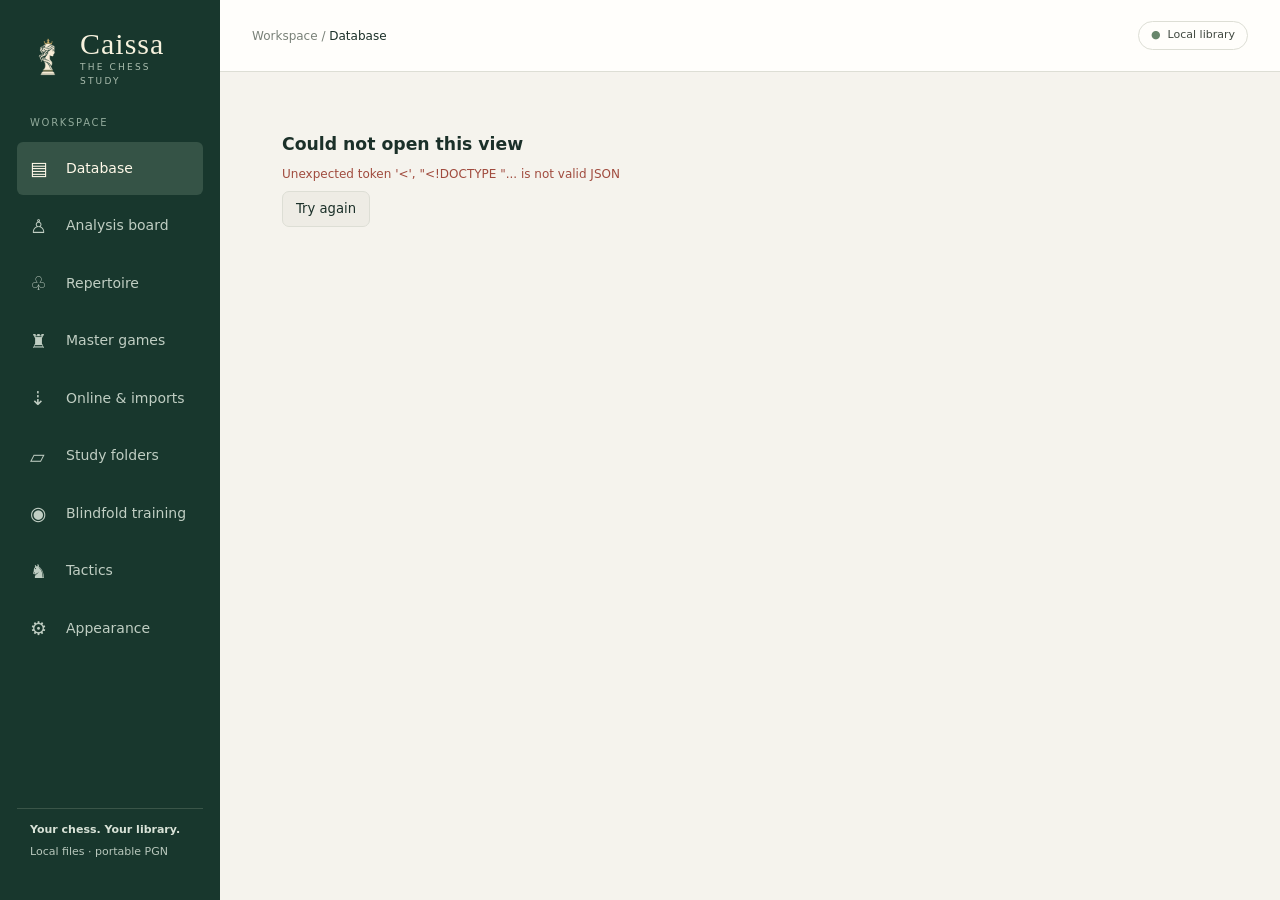
==== index.html @ 6cb0bb44 "first commit" ====
<!DOCTYPE html>
<html lang="en">
<head>
<meta charset="utf-8">
<meta name="viewport" content="width=device-width, initial-scale=1">
<title>Caissa</title>
<link rel="stylesheet" href="css/style.css">
<link rel="stylesheet" href="css/workspace.css">
<link rel="icon" href="assets/caissa.ico" sizes="any">
<link rel="apple-touch-icon" href="assets/caissa-128.png">
</head>
<body>

<div id="workspace"></div>
<div id="trainer" hidden>
<header class="top">
  <div class="brand">
    <img class="brand-mark" src="assets/caissa-128.png" alt="" width="28" height="28">
    <span class="logo">Caissa</span>
    <span class="tag">blindfold training</span>
  </div>
  <nav class="levels" id="levels"></nav>
</header>

<main>
  <div class="board-col">
    <div class="board-holder" id="board"></div>
    <div id="board-controls"></div>
    <p class="hint">
      Hold <span class="kbd">Space</span> or the <b>Peek</b> button to reveal the board.
      Every peek is counted — the fewer the better.
    </p>
  </div>
  <div id="panel"></div>
</main>

<footer class="bottom">
  Pieces are cburnett (GPL) from lichess. Openings can be drilled from your own games;
  endgames use the lichess tablebase when you are online.
</footer>
</div>

<script src="js/engine.js"></script>
<script src="js/pgn.js"></script>
<script src="js/ai.js"></script>
<script src="js/stockfish.js"></script>
<script src="js/lichess.js"></script>
<script src="js/board.js"></script>
<script src="js/app.js"></script>
<script src="data/openings.js"></script>
<script src="data/endgames.js"></script>
<script src="data/studies.js"></script>
<script src="js/drills/l1.js"></script>
<script src="js/drills/l2.js"></script>
<script src="js/drills/l3.js"></script>
<script src="js/drills/l4.js"></script>
<script src="js/drills/l5.js"></script>
<script src="js/drills/l6.js"></script>
<script src="js/drills/l7.js"></script>
<script src="js/workspace.js"></script>
</body>
</html>
---- css/style.css ----
/* Blindfold Trainer — lichess-flavoured dark theme */

:root {
  --bg: #161512;
  --bg-2: #262421;
  --bg-3: #302e2c;
  --border: #3d3a37;
  --text: #b9b8b6;
  --text-strong: #e8e6e3;
  --text-dim: #86837f;
  --accent: #3692e7;
  --good: #629924;
  --bad: #cc3333;
  --warn: #d9a334;
  --light-sq: #f0d9b5;
  --dark-sq: #b58863;
  --radius: 4px;
  --anim: 200ms;
}

* { box-sizing: border-box; }

html, body {
  margin: 0;
  padding: 0;
  background: var(--bg);
  color: var(--text);
  font-family: "Noto Sans", "Segoe UI", Roboto, system-ui, sans-serif;
  font-size: 15px;
  line-height: 1.5;
  -webkit-font-smoothing: antialiased;
}

a { color: var(--accent); text-decoration: none; }
a:hover { text-decoration: underline; }
h1, h2, h3 { color: var(--text-strong); font-weight: 600; margin: 0 0 .4em; }
h2 { font-size: 1.15rem; }
h3 { font-size: .95rem; }
p { margin: 0 0 .7em; }
code, .mono { font-family: "Roboto Mono", Consolas, monospace; }

/* ---------- layout ---------- */

header.top {
  display: flex;
  align-items: center;
  gap: 16px;
  padding: 10px 18px;
  background: var(--bg-2);
  border-bottom: 1px solid var(--border);
  flex-wrap: wrap;
}
.brand { display: flex; align-items: center; gap: 8px; }
.brand .logo { font-size: 1.25rem; color: var(--text-strong); font-weight: 700; letter-spacing: -.02em; }
.brand .tag { color: var(--text-dim); font-size: .8rem; }

nav.levels { display: flex; gap: 4px; flex-wrap: wrap; margin-left: auto; }
nav.levels button {
  background: none;
  border: 1px solid transparent;
  color: var(--text-dim);
  padding: 5px 10px;
  border-radius: var(--radius);
  cursor: pointer;
  font: inherit;
  font-size: .85rem;
  white-space: nowrap;
}
nav.levels button:hover { background: var(--bg-3); color: var(--text-strong); }
nav.levels button.active { background: var(--bg-3); color: var(--text-strong); border-color: var(--border); }
nav.levels button .num {
  display: inline-block;
  width: 1.35em; height: 1.35em; line-height: 1.35em;
  text-align: center;
  border-radius: 50%;
  background: #43403c;
  margin-right: 6px;
  font-size: .78rem;
}
nav.levels button.active .num { background: var(--accent); color: #fff; }

main {
  display: grid;
  grid-template-columns: minmax(320px, 1fr) minmax(340px, 460px);
  gap: 22px;
  padding: 22px;
  max-width: 1180px;
  margin: 0 auto;
  align-items: start;
}

.board-col { display: flex; flex-direction: column; gap: 10px; }
.board-holder { position: relative; width: 100%; }

.panel {
  background: var(--bg-2);
  border: 1px solid var(--border);
  border-radius: var(--radius);
  padding: 16px 18px;
}
.panel + .panel { margin-top: 14px; }
.panel .hint { color: var(--text-dim); font-size: .85rem; }

/* ---------- board ---------- */

.cg-wrap {
  position: relative;
  width: 100%;
  aspect-ratio: 1 / 1;
  border-radius: 3px;
  overflow: hidden;
  user-select: none;
  touch-action: none;
  box-shadow: 0 2px 14px rgba(0, 0, 0, .45);
}
.cg-board { position: absolute; inset: 0; }
.cg-board square {
  position: absolute;
  top: 0; left: 0;
  width: 12.5%; height: 12.5%;
  will-change: transform;
}
.cg-board square.light { background: var(--light-sq); }
.cg-board square.dark { background: var(--dark-sq); }
.cg-board square.last-move::after,
.cg-board square.selected::after,
.cg-board square.hl-green::after,
.cg-board square.hl-red::after,
.cg-board square.hl-blue::after,
.cg-board square.hl-yellow::after {
  content: ''; position: absolute; inset: 0;
}
.cg-board square.last-move::after { background: rgba(155, 199, 0, .41); }
.cg-board square.selected::after { background: rgba(20, 85, 30, .5); }
.cg-board square.hl-green::after { background: rgba(98, 153, 36, .45); }
.cg-board square.hl-red::after { background: rgba(204, 51, 51, .42); }
.cg-board square.hl-blue::after { background: rgba(54, 146, 231, .42); }
.cg-board square.hl-yellow::after { background: rgba(217, 163, 52, .45); }
.cg-board square.dest::before {
  content: ''; position: absolute; inset: 0;
  background: radial-gradient(rgba(20, 85, 30, .5) 19%, rgba(0, 0, 0, 0) 20%);
}
.cg-board square.dest-occupied::before {
  content: ''; position: absolute; inset: 0;
  background: radial-gradient(transparent 0%, transparent 79%, rgba(20, 85, 30, .3) 80%);
}
.cg-board square.check::before {
  content: ''; position: absolute; inset: 0;
  background: radial-gradient(ellipse at center, rgba(255, 0, 0, 1) 0%, rgba(231, 0, 0, 1) 25%,
              rgba(169, 0, 0, 0) 89%, rgba(158, 0, 0, 0) 100%);
}

.cg-pieces { position: absolute; inset: 0; pointer-events: none; }
.cg-pieces piece {
  position: absolute;
  top: 0; left: 0;
  width: 12.5%; height: 12.5%;
  background-size: contain;
  background-repeat: no-repeat;
  background-position: center;
  will-change: transform;
  transition: transform var(--anim) cubic-bezier(.22, .61, .36, 1), opacity 120ms;
  z-index: 2;
}
.cg-pieces piece.no-anim { transition: none !important; }
.cg-pieces piece.dragging { z-index: 10; transition: none !important; cursor: grabbing; }
.cg-pieces piece.fade-in { opacity: 0; }
.cg-pieces piece.fade-out { opacity: 0; transition: opacity var(--anim) ease; }

.cg-shapes { position: absolute; inset: 0; pointer-events: none; z-index: 3; opacity: .85; }
.cg-shapes .shape-green { stroke: #15781b; fill: #15781b; }
.cg-shapes .shape-blue { stroke: #003088; fill: #003088; }
.cg-shapes .shape-red { stroke: #882020; fill: #882020; }
.cg-shapes .shape-yellow { stroke: #e68f00; fill: #e68f00; }

.cg-coords { position: absolute; inset: 0; pointer-events: none; z-index: 4; }
.cg-coords coord {
  position: absolute;
  width: 12.5%; height: 12.5%;
  font-size: .62rem;
  font-weight: 700;
  line-height: 1;
  opacity: .8;
}
.cg-coords coord.file { display: flex; align-items: flex-end; justify-content: flex-end; padding: 0 3px 2px 0; }
.cg-coords coord.rank { display: flex; align-items: flex-start; justify-content: flex-start; padding: 2px 0 0 3px; }
.cg-coords coord.light { color: var(--light-sq); }
.cg-coords coord.dark { color: var(--dark-sq); }

/* blindfold modes */
.cg-wrap.bf-pieces .cg-pieces { opacity: 0; }
.cg-wrap .cg-pieces { transition: opacity 140ms ease; }
.cg-wrap.bf-full .cg-board,
.cg-wrap.bf-full .cg-pieces,
.cg-wrap.bf-full .cg-coords,
.cg-wrap.bf-full .cg-shapes { opacity: 0; }
.cg-wrap.bf-full { background: var(--bg-2); border: 1px solid var(--border); }
.cg-wrap.bf-full::after {
  content: 'blindfold';
  position: absolute; inset: 0;
  display: flex; align-items: center; justify-content: center;
  color: #4a4744;
  font-size: 1.1rem;
  letter-spacing: .32em;
  text-transform: uppercase;
}
.cg-wrap.peeking { outline: 2px solid var(--accent); outline-offset: -2px; }

/* ---------- controls ---------- */

.controls { display: flex; gap: 8px; flex-wrap: wrap; align-items: center; }

button.btn {
  background: var(--bg-3);
  color: var(--text-strong);
  border: 1px solid var(--border);
  border-radius: var(--radius);
  padding: 7px 13px;
  font: inherit;
  font-size: .88rem;
  cursor: pointer;
}
button.btn:hover { background: #3c3936; }
button.btn:disabled { opacity: .45; cursor: not-allowed; }
button.btn.primary { background: var(--accent); border-color: var(--accent); color: #fff; }
button.btn.primary:hover { background: #2b80cd; }
button.btn.good { background: var(--good); border-color: var(--good); color: #fff; }
button.btn.good:hover { filter: brightness(1.1); }
button.btn.wide { flex: 1; }

button.peek {
  background: #4d4a46;
  border-color: #5a5652;
  color: #f3d38a;
  font-weight: 600;
}
button.peek:hover { background: #5a5652; }
button.peek.on { background: var(--warn); border-color: var(--warn); color: #221f1c; }

select, input[type="text"], input[type="number"], textarea {
  background: var(--bg-3);
  color: var(--text-strong);
  border: 1px solid var(--border);
  border-radius: var(--radius);
  padding: 7px 9px;
  font: inherit;
  font-size: .88rem;
}
textarea { width: 100%; resize: vertical; font-family: "Roboto Mono", Consolas, monospace; font-size: .8rem; }
input[type="text"]:focus, select:focus, textarea:focus { outline: none; border-color: var(--accent); }

label.field { display: flex; align-items: center; gap: 8px; font-size: .85rem; color: var(--text-dim); }
label.check { display: flex; align-items: center; gap: 6px; font-size: .85rem; cursor: pointer; }

.move-input {
  display: flex; gap: 8px;
}
.move-input input { flex: 1; font-family: "Roboto Mono", Consolas, monospace; font-size: 1rem; }

/* ---------- panel bits ---------- */

.prompt {
  font-size: 2rem;
  font-weight: 700;
  color: var(--text-strong);
  text-align: center;
  padding: 10px 0 4px;
  letter-spacing: .02em;
}
.prompt.small { font-size: 1.3rem; }
.sub-prompt { text-align: center; color: var(--text-dim); font-size: .9rem; margin-bottom: 10px; }

.feedback { min-height: 1.5em; font-size: .92rem; }
.feedback.ok { color: var(--good); }
.feedback.err { color: var(--bad); }
.feedback.info { color: var(--accent); }

.stats { display: flex; gap: 14px; flex-wrap: wrap; color: var(--text-dim); font-size: .82rem; }
.stats b { color: var(--text-strong); font-weight: 600; }

.answer-grid { display: grid; grid-template-columns: 1fr 1fr; gap: 10px; margin: 10px 0; }
.answer-grid button {
  padding: 16px;
  font-size: 1rem;
  font-weight: 600;
  border-radius: var(--radius);
  border: 1px solid var(--border);
  cursor: pointer;
  font-family: inherit;
}
.answer-grid button {
  display: flex;
  align-items: center;
  justify-content: center;
  gap: 10px;
}
.answer-grid button.lightbtn { background: var(--light-sq); color: #40342a; }
.answer-grid button.darkbtn { background: var(--dark-sq); color: #241a12; }
.answer-grid button .key {
  display: inline-flex;
  align-items: center;
  justify-content: center;
  min-width: 1.9em;
  height: 1.9em;
  border-radius: 4px;
  border: 1px solid rgba(0, 0, 0, .3);
  border-bottom-width: 2px;
  background: rgba(255, 255, 255, .45);
  font-family: "Roboto Mono", Consolas, monospace;
  font-size: .82rem;
  font-weight: 700;
}
.answer-grid button.darkbtn .key { background: rgba(255, 255, 255, .3); }
.answer-grid button:hover { filter: brightness(1.08); }
.answer-grid button.flash-ok { box-shadow: 0 0 0 3px var(--good); }
.answer-grid button.flash-err { box-shadow: 0 0 0 3px var(--bad); }

.movelist {
  display: grid;
  grid-template-columns: 2.2em 1fr 1fr;
  gap: 2px 6px;
  font-family: "Roboto Mono", Consolas, monospace;
  font-size: .85rem;
  max-height: 210px;
  overflow-y: auto;
  align-content: start;
}
.movelist .num { color: var(--text-dim); }
.movelist .mv { padding: 1px 4px; border-radius: 2px; }
.movelist .mv.current { background: var(--bg-3); color: var(--text-strong); }
.movelist .mv.hidden-move { color: transparent; background: #34312e; border-radius: 2px; }

.tag-row { display: flex; gap: 6px; flex-wrap: wrap; margin-bottom: 10px; }
.chip {
  background: var(--bg-3);
  border: 1px solid var(--border);
  border-radius: 999px;
  padding: 3px 10px;
  font-size: .78rem;
  color: var(--text-dim);
}
.chip.on { background: var(--accent); border-color: var(--accent); color: #fff; }

.list { list-style: none; margin: 0; padding: 0; }
.list li {
  padding: 7px 9px;
  border-radius: var(--radius);
  cursor: pointer;
  font-size: .88rem;
  display: flex; justify-content: space-between; gap: 8px;
}
.list li:hover { background: var(--bg-3); }
.list li.active { background: var(--bg-3); color: var(--text-strong); box-shadow: inset 2px 0 0 var(--accent); }
.list li small { color: var(--text-dim); }

.divider { height: 1px; background: var(--border); margin: 14px 0; }

.toast {
  position: fixed;
  left: 50%; bottom: 26px;
  transform: translateX(-50%);
  background: var(--bg-3);
  border: 1px solid var(--border);
  color: var(--text-strong);
  padding: 9px 16px;
  border-radius: var(--radius);
  box-shadow: 0 4px 18px rgba(0, 0, 0, .5);
  opacity: 0;
  pointer-events: none;
  transition: opacity 180ms, transform 180ms;
  z-index: 50;
}
.toast.show { opacity: 1; transform: translateX(-50%) translateY(-4px); }

.kbd {
  display: inline-block;
  border: 1px solid var(--border);
  border-bottom-width: 2px;
  border-radius: 3px;
  padding: 0 5px;
  font-size: .75rem;
  background: var(--bg-3);
  color: var(--text);
  font-family: "Roboto Mono", Consolas, monospace;
}

.progress { height: 6px; background: var(--bg-3); border-radius: 3px; overflow: hidden; }
.progress > div { height: 100%; background: var(--good); transition: width 250ms ease; }

.timer { font-family: "Roboto Mono", Consolas, monospace; font-size: 1.1rem; color: var(--text-strong); }
.timer.low { color: var(--bad); }

footer.bottom {
  max-width: 1180px;
  margin: 0 auto;
  padding: 4px 22px 30px;
  color: var(--text-dim);
  font-size: .8rem;
}

@media (max-width: 900px) {
  main { grid-template-columns: 1fr; }
  nav.levels { margin-left: 0; width: 100%; }
}

.brand-mark {
  display: block;
  border-radius: 4px;
  object-fit: contain;
}
---- css/workspace.css ----
:root{--bg:#f5f3ed;--bg-2:#fffefb;--bg-3:#eeece5;--border:#ddded5;--text:#414940;--text-strong:#1b3029;--text-dim:#798178;--accent:#32694f;--good:#32694f;--light-sq:#ecebd9;--dark-sq:#73917c;--radius:7px}
[hidden]{display:none!important}body{font-size:14px}button,input,select,textarea{font:inherit}button{cursor:pointer}button:disabled{cursor:default;opacity:.45}button:focus-visible,a:focus-visible,input:focus-visible,select:focus-visible,textarea:focus-visible{outline:2px solid #b29351;outline-offset:3px}
#workspace{display:grid;grid-template-columns:220px minmax(0,1fr);min-height:100vh}.sidebar{background:#18372d;color:#b8c7bc;padding:27px 17px;display:flex;flex-direction:column;gap:27px;position:sticky;top:0;height:100vh}.caissa-brand{display:flex;align-items:center;gap:10px;color:#f7f2de;padding:0 8px}.caissa-brand img{width:45px;height:45px;border-radius:10px}.caissa-brand strong{font:30px Georgia,serif;letter-spacing:1px}.caissa-brand small{display:block;font-size:9px;letter-spacing:2.2px;color:#aabdae}.nav-label{font-size:10px;letter-spacing:1.7px;text-transform:uppercase;padding:0 13px;color:#91aa9b}.module-nav{display:grid;gap:5px;margin-top:12px}.module-nav button{display:flex;align-items:center;gap:13px;background:none;border:0;color:#c0cec3;padding:12px 13px;text-align:left;border-radius:6px}.module-nav button span{font-size:19px;width:23px}.module-nav button.active{background:#355346;color:#fff9e9}.module-nav button:hover{background:#29493c}.sidebar-foot{margin-top:auto;font-size:11px;padding:13px;border-top:1px solid #3a5548}.sidebar-foot b{color:#d8e2d7;display:block;margin-bottom:5px}.desk{min-width:0}.desk-top{height:72px;border-bottom:1px solid var(--border);display:flex;align-items:center;justify-content:space-between;padding:0 32px;background:#fffefb}.crumb{font-size:12px;color:var(--text-dim)}.crumb strong{color:var(--text-strong);font-weight:500}.local-badge{font-size:11px;border:1px solid var(--border);border-radius:20px;padding:5px 12px}.local-badge::before{content:'●';color:#67866b;margin-right:7px}.desk-body{padding:30px 32px 55px;max-width:1800px;margin:auto}.page-heading{display:flex;align-items:center;justify-content:space-between;gap:20px;margin-bottom:24px}.eyebrow{font-size:10px;font-weight:600;letter-spacing:2px;color:#819080;text-transform:uppercase;margin-bottom:6px}.page-heading h1{font:32px Georgia,serif;margin:0 0 5px}.page-heading p{font-size:12px;color:var(--text-dim);margin:0}.toolbar{display:flex;gap:8px;align-items:center;flex-wrap:wrap}.btn{padding:8px 13px;border:1px solid var(--border);background:var(--bg-2);color:var(--text-strong);border-radius:6px}.btn.primary{background:#315e48;color:#fffdf3;border-color:#315e48}.btn:hover{filter:brightness(.97)}.btn.danger{color:#a44c42}.card{border:1px solid var(--border);background:var(--bg-2);border-radius:9px;overflow:hidden}.card-pad{padding:20px}.card-head{padding:15px 19px;border-bottom:1px solid var(--border);display:flex;align-items:center;justify-content:space-between}.card-head h2{font-size:13px;margin:0}.stat-grid{display:grid;grid-template-columns:repeat(4,1fr);gap:15px;margin-bottom:25px}.metric{padding:19px 22px}.metric small{font-size:11px;color:var(--text-dim)}.metric strong{display:block;font:29px Georgia,serif;margin:6px 0;color:var(--text-strong)}.metric span{font-size:11px;color:var(--text-dim)}.library-grid{display:grid;grid-template-columns:minmax(0,1fr) 285px;gap:22px}.filters{padding:15px;display:flex;gap:9px;border-bottom:1px solid var(--border);flex-wrap:wrap}.filters input{flex:1;min-width:180px}input,select,textarea{background:var(--bg-2);color:var(--text);border:1px solid var(--border);border-radius:5px;padding:9px 11px}textarea{width:100%;resize:vertical}.table-scroll{overflow:auto}table.games{width:100%;border-collapse:collapse;white-space:nowrap;font-size:12px}table.games th{font-size:10px;letter-spacing:.7px;text-transform:uppercase;color:var(--text-dim);background:#f8f8f2;text-align:left;font-weight:500;padding:13px 15px}table.games td{padding:15px;border-top:1px solid #eeeee6}table.games tbody tr{cursor:pointer}table.games tbody tr:hover,table.games tbody tr.selected{background:#edf2e9}.player-name{font-weight:600;color:var(--text-strong)}.subline{font-size:10px;color:var(--text-dim);margin-top:3px}.result-pill{padding:4px 8px;background:#eff1e8;border-radius:4px;color:#466048;font-size:11px}.pagination{padding:12px 16px;display:flex;justify-content:space-between;align-items:center;font-size:11px;color:var(--text-dim);border-top:1px solid var(--border)}.empty{padding:48px 25px;text-align:center;color:var(--text-dim)}.empty h3{font:22px Georgia,serif;color:var(--text-strong)}.empty p{max-width:390px;margin:10px auto 20px;font-size:12px}.preview{padding:18px}.preview .board-holder{width:100%;margin:15px auto}.preview h3{font:19px Georgia,serif}.section-stack{display:grid;gap:18px;align-content:start}.note-card{background:#eeefe3;border:1px solid #dfe2d2;border-radius:9px;padding:20px}.note-card h3{font:18px Georgia,serif}.note-card p{font-size:12px;line-height:1.7;color:#6a7667}.analysis-grid{display:grid;grid-template-columns:minmax(340px,1fr) minmax(300px,.85fr) minmax(235px,.65fr);gap:20px;align-items:start}.analysis-board{max-width:690px}.analysis-board .board-holder{width:100%;max-width:none}.player-strip{padding:12px 4px;display:flex;justify-content:space-between;font-size:12px}.player-strip b{font-weight:600}.board-navigation{display:flex;justify-content:center;gap:6px;padding:15px 0}.move-tree{max-height:310px;overflow:auto;padding:15px;font:14px Georgia,serif;line-height:2.25}.move-tree button{border:0;background:transparent;padding:3px 6px;color:var(--text-strong);font:inherit;border-radius:4px}.move-tree button.current{background:#315e48;color:white}.move-tree .variation{margin:6px 0 6px 15px;border-left:2px solid #dadfcf;padding-left:10px;font-size:13px;color:var(--text-dim)}.move-comment{color:#758574;font:11px 'Segoe UI',sans-serif;margin:0 7px}.editor{padding:16px;display:grid;gap:10px;border-top:1px solid var(--border)}.engine-line{padding:12px 17px;border-bottom:1px solid #eeeee6;font-size:12px;line-height:1.8}.engine-line strong{display:inline-block;min-width:48px;color:#315e48}.engine-line small{color:var(--text-dim)}.context-tabs{display:flex;border-bottom:1px solid var(--border)}.context-tabs button{flex:1;padding:12px 6px;border:0;background:none;font-size:11px;color:var(--text-dim)}.context-tabs button.active{color:var(--accent);border-bottom:2px solid var(--accent)}.context-body{padding:17px;max-height:650px;overflow:auto;font-size:12px}.context-item{padding:11px 0;border-bottom:1px solid #eceee4}.context-item a{display:block;font-weight:500}.muted{color:var(--text-dim);font-size:12px}.fen{font:10px Consolas,monospace;overflow-wrap:anywhere;color:var(--text-dim);padding:10px 0}.cards-grid{display:grid;grid-template-columns:repeat(auto-fit,minmax(255px,1fr));gap:18px}.study-card{padding:23px;display:grid;gap:12px}.study-card h3{font:22px Georgia,serif;margin:0}.study-card .folder-icon{font-size:28px;color:#9b9865}.field{display:grid;gap:6px;font-size:12px;margin-bottom:14px}.field>span{font-weight:600}.settings-grid{display:grid;grid-template-columns:1fr 1fr;gap:25px}.swatches{display:flex;gap:12px;flex-wrap:wrap}.swatch{padding:6px;border:2px solid transparent;background:none;border-radius:7px}.swatch.active{border-color:#315e48}.swatch span{display:block;width:62px;height:44px;border-radius:3px}.swatch small{display:block;margin-top:5px;font-size:10px;color:var(--text)}.dialog-backdrop{border:0;padding:0;border-radius:12px;width:min(620px,90vw);background:var(--bg-2);color:var(--text);box-shadow:0 20px 80px #132d2933}.dialog-backdrop::backdrop{background:#17312666;backdrop-filter:blur(3px)}.dialog-content{padding:27px}.dialog-content h2{font:25px Georgia,serif}.dialog-actions{display:flex;justify-content:flex-end;gap:8px;margin-top:22px}.error-message{color:#a04b3e;font-size:12px;white-space:pre-wrap}.status-message{font-size:12px;color:#4e6f51;margin:10px 0}.theme-coordinates-off .cg-coords{display:none}.piece-outline .cg-pieces piece{filter:contrast(1.15) drop-shadow(0 1px 1px #1f382c66)}.piece-wood .cg-pieces piece{filter:sepia(.8) saturate(.7)}.piece-slate .cg-pieces piece{filter:grayscale(1) contrast(.85)}#trainer{padding-left:220px}#trainer header.top{background:#fffefb}#trainer main{padding:25px}body.training #workspace{min-height:0}body.training .desk{display:none}body.training .sidebar{position:fixed;width:220px;z-index:2}#trainer .bottom{font-size:11px}.timeline-bar{display:flex;align-items:center;gap:10px;margin:10px 0}.timeline-bar i{height:9px;background:#809778;border-radius:2px;min-width:2px}.drill-prompt{font:26px Georgia,serif;margin:20px 0}.progress-track{height:5px;background:#e6e9df;border-radius:5px;overflow:hidden}.progress-track span{display:block;height:100%;background:#698964}.online-frame{width:100%;height:70vh;border:1px solid var(--border);border-radius:8px}.view-error{padding:30px}.busy{opacity:.6;pointer-events:none}@media(max-width:1250px){.analysis-grid{grid-template-columns:1fr 1fr}.analysis-context{grid-column:1/-1}.library-grid{grid-template-columns:minmax(0,1fr) 245px}.desk-body{padding:24px}.sidebar{padding:25px 12px}#workspace{grid-template-columns:195px 1fr}#trainer{padding-left:195px}body.training .sidebar{width:195px}}@media(max-width:950px){.library-grid{grid-template-columns:1fr}.library-aside{display:none}.stat-grid{grid-template-columns:repeat(2,1fr)}.settings-grid{grid-template-columns:1fr}.analysis-grid{grid-template-columns:1fr}.analysis-context{grid-column:auto}.desk-top{padding:0 20px}.page-heading{align-items:flex-start}.page-heading h1{font-size:28px}}
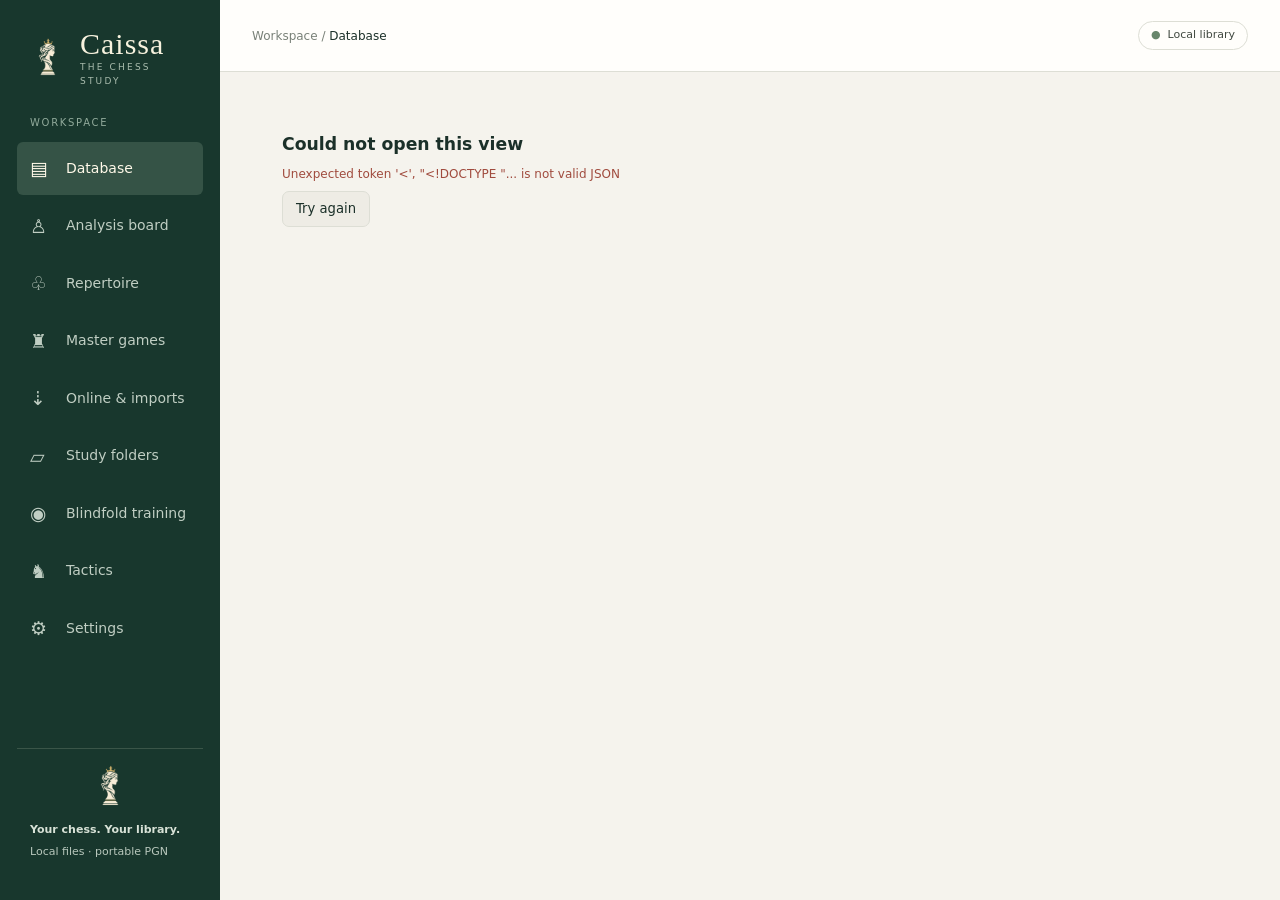
==== commit f145dab2: "quality of life changes" ====
--- a/index.html
+++ b/index.html
@@ -6,6 +6,7 @@
 <title>Caissa</title>
 <link rel="stylesheet" href="css/style.css">
 <link rel="stylesheet" href="css/workspace.css">
+<link rel="stylesheet" href="css/workbench.css">
 <link rel="icon" href="assets/caissa.ico" sizes="any">
 <link rel="apple-touch-icon" href="assets/caissa-128.png">
 </head>
@@ -35,6 +36,7 @@
 </main>
 
 <footer class="bottom">
+  <img src="assets/caissa-128.png" alt="Caissa" width="40" height="40">
   Pieces are cburnett (GPL) from lichess. Openings can be drilled from your own games;
   endgames use the lichess tablebase when you are online.
 </footer>
--- a/css/workbench.css
+++ b/css/workbench.css
@@ -0,0 +1,23 @@
+/* Workbench controls and palettes. */
+.library-aside{position:sticky;top:18px;align-self:start}
+.library-aside .note-card{display:none}
+.analysis-grid{grid-template-columns:minmax(260px,var(--board-size,1fr)) minmax(280px,.85fr) minmax(230px,.65fr)}
+.analysis-board{max-width:none;min-width:0}
+.board-resize{position:absolute;right:-8px;bottom:-8px;width:25px;height:25px;z-index:8;cursor:nwse-resize;touch-action:none;border:1px solid var(--border);background:var(--bg-2);color:var(--text-strong);border-radius:4px;padding:0}
+.filters input[type=checkbox],input[type=checkbox]{flex:none;width:16px;min-width:16px;height:16px;margin:0;accent-color:var(--accent)}
+.filters .field{margin:0}.filters>label.toolbar{align-self:center;white-space:nowrap}
+.card>div>p.muted{padding:0 16px}.import-history{margin-bottom:24px}.import-history .context-item{display:flex;gap:15px;align-items:center;justify-content:space-between}
+.dialog-backdrop{max-height:90vh;overflow:auto}.dialog-content pre{white-space:pre-wrap;overflow-wrap:anywhere}
+.color-lines .engine-line{border-left:4px solid var(--line-color,var(--accent))}
+.color-lines .variation{border-color:#4682b4;background:#4682b410}.color-lines .variation .variation{border-color:#c05a55;background:#c05a5510}.color-lines .variation .variation .variation{border-color:#b99732}
+.dark-theme{color-scheme:dark;--bg:#191e22;--bg-2:#232a2f;--bg-3:#2b343a;--border:#414b52;--text:#d4dbdc;--text-strong:#edf2ed;--text-dim:#abb8b9;--accent:#8fc9a5;--good:#8fc9a5}
+.dark-theme .desk-top,.dark-theme #trainer header.top{background:var(--bg-2)}
+.dark-theme table.games th,.dark-theme .note-card,.dark-theme .result-pill{background:var(--bg-3);color:var(--text)}
+.dark-theme table.games tbody tr:hover,.dark-theme table.games tbody tr.selected{background:#34483e}
+.dark-theme table.games td,.dark-theme .engine-line,.dark-theme .context-item{border-color:var(--border)}
+.dark-theme .engine-line strong,.dark-theme .status-message{color:var(--accent)}
+.bottom img{vertical-align:middle;margin-right:12px}.sidebar-foot img{display:block;margin:0 auto 12px}
+.cg-wrap{touch-action:none}.cg-pieces piece.dragging{will-change:transform}
+@media(max-width:1400px){.analysis-grid{grid-template-columns:minmax(260px,var(--board-size,1fr)) minmax(280px,1fr)}.analysis-context{grid-column:1/-1}}
+@media(max-width:950px){.library-grid{grid-template-columns:minmax(0,1fr) 220px}.library-aside{display:grid}.analysis-grid{grid-template-columns:minmax(0,1fr)}.analysis-board{width:min(100%,var(--board-size,650px))}}
+@media(max-width:700px){.library-grid{display:flex;flex-direction:column}.library-aside{order:-1;position:static}.library-aside .preview{display:grid;grid-template-columns:140px 1fr;gap:10px}.library-aside .preview .board-holder{grid-column:1}.library-aside .preview>h3,.library-aside .preview>.eyebrow,.library-aside .preview>p{display:none}}
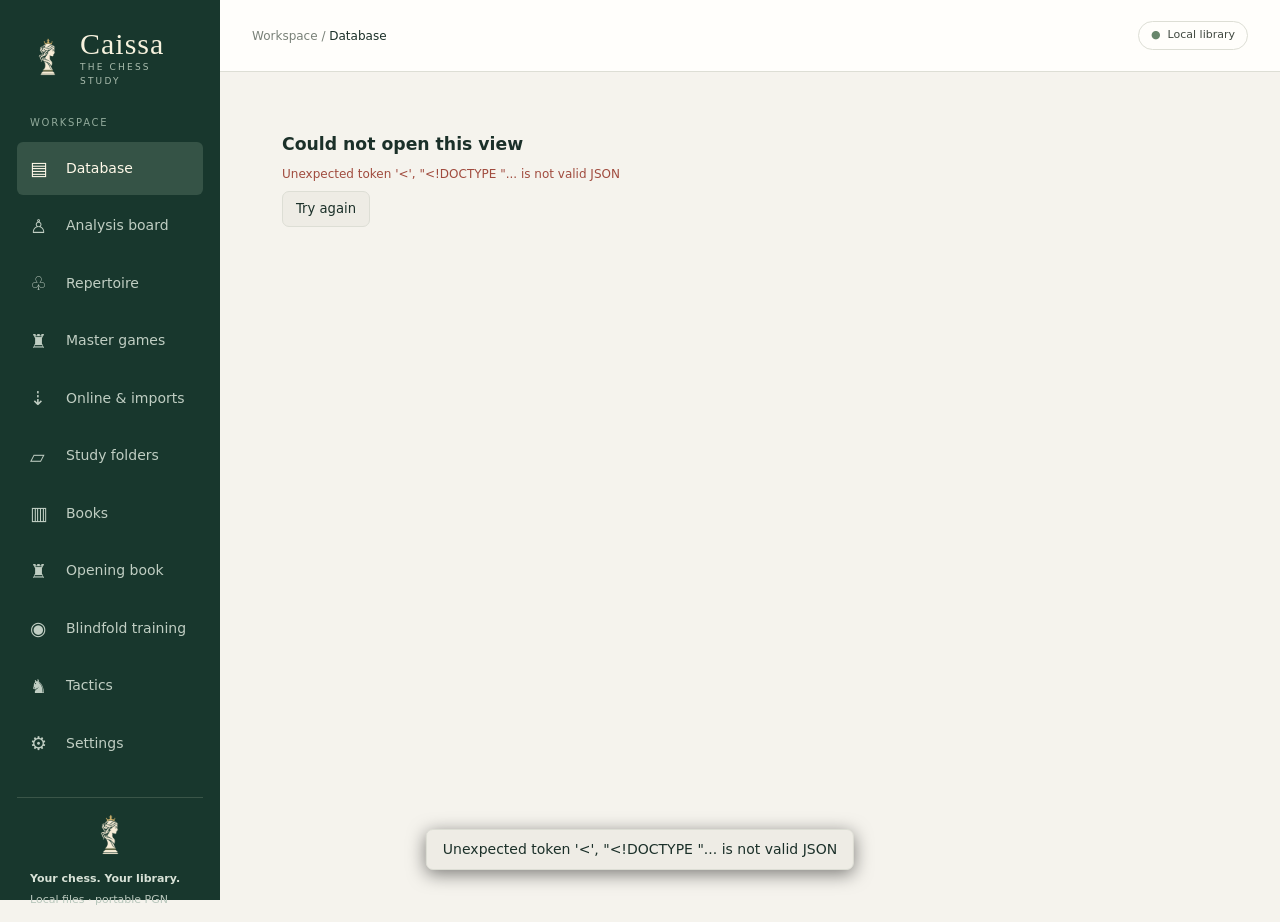
==== commit 0e81bf72: "delete variaitonsd and quality of life" ====
--- a/index.html
+++ b/index.html
@@ -7,6 +7,7 @@
 <link rel="stylesheet" href="css/style.css">
 <link rel="stylesheet" href="css/workspace.css">
 <link rel="stylesheet" href="css/workbench.css">
+<link rel="stylesheet" href="css/library-tools.css">
 <link rel="icon" href="assets/caissa.ico" sizes="any">
 <link rel="apple-touch-icon" href="assets/caissa-128.png">
 </head>
@@ -59,6 +60,9 @@
 <script src="js/drills/l5.js"></script>
 <script src="js/drills/l6.js"></script>
 <script src="js/drills/l7.js"></script>
+<script src="js/notation.js"></script>
+<script src="js/sounds.js"></script>
 <script src="js/workspace.js"></script>
+<script src="js/library-tools.js"></script>
 </body>
 </html>
--- a/css/workspace.css
+++ b/css/workspace.css
@@ -1,3 +1,3 @@
 :root{--bg:#f5f3ed;--bg-2:#fffefb;--bg-3:#eeece5;--border:#ddded5;--text:#414940;--text-strong:#1b3029;--text-dim:#798178;--accent:#32694f;--good:#32694f;--light-sq:#ecebd9;--dark-sq:#73917c;--radius:7px}
 [hidden]{display:none!important}body{font-size:14px}button,input,select,textarea{font:inherit}button{cursor:pointer}button:disabled{cursor:default;opacity:.45}button:focus-visible,a:focus-visible,input:focus-visible,select:focus-visible,textarea:focus-visible{outline:2px solid #b29351;outline-offset:3px}
-#workspace{display:grid;grid-template-columns:220px minmax(0,1fr);min-height:100vh}.sidebar{background:#18372d;color:#b8c7bc;padding:27px 17px;display:flex;flex-direction:column;gap:27px;position:sticky;top:0;height:100vh}.caissa-brand{display:flex;align-items:center;gap:10px;color:#f7f2de;padding:0 8px}.caissa-brand img{width:45px;height:45px;border-radius:10px}.caissa-brand strong{font:30px Georgia,serif;letter-spacing:1px}.caissa-brand small{display:block;font-size:9px;letter-spacing:2.2px;color:#aabdae}.nav-label{font-size:10px;letter-spacing:1.7px;text-transform:uppercase;padding:0 13px;color:#91aa9b}.module-nav{display:grid;gap:5px;margin-top:12px}.module-nav button{display:flex;align-items:center;gap:13px;background:none;border:0;color:#c0cec3;padding:12px 13px;text-align:left;border-radius:6px}.module-nav button span{font-size:19px;width:23px}.module-nav button.active{background:#355346;color:#fff9e9}.module-nav button:hover{background:#29493c}.sidebar-foot{margin-top:auto;font-size:11px;padding:13px;border-top:1px solid #3a5548}.sidebar-foot b{color:#d8e2d7;display:block;margin-bottom:5px}.desk{min-width:0}.desk-top{height:72px;border-bottom:1px solid var(--border);display:flex;align-items:center;justify-content:space-between;padding:0 32px;background:#fffefb}.crumb{font-size:12px;color:var(--text-dim)}.crumb strong{color:var(--text-strong);font-weight:500}.local-badge{font-size:11px;border:1px solid var(--border);border-radius:20px;padding:5px 12px}.local-badge::before{content:'●';color:#67866b;margin-right:7px}.desk-body{padding:30px 32px 55px;max-width:1800px;margin:auto}.page-heading{display:flex;align-items:center;justify-content:space-between;gap:20px;margin-bottom:24px}.eyebrow{font-size:10px;font-weight:600;letter-spacing:2px;color:#819080;text-transform:uppercase;margin-bottom:6px}.page-heading h1{font:32px Georgia,serif;margin:0 0 5px}.page-heading p{font-size:12px;color:var(--text-dim);margin:0}.toolbar{display:flex;gap:8px;align-items:center;flex-wrap:wrap}.btn{padding:8px 13px;border:1px solid var(--border);background:var(--bg-2);color:var(--text-strong);border-radius:6px}.btn.primary{background:#315e48;color:#fffdf3;border-color:#315e48}.btn:hover{filter:brightness(.97)}.btn.danger{color:#a44c42}.card{border:1px solid var(--border);background:var(--bg-2);border-radius:9px;overflow:hidden}.card-pad{padding:20px}.card-head{padding:15px 19px;border-bottom:1px solid var(--border);display:flex;align-items:center;justify-content:space-between}.card-head h2{font-size:13px;margin:0}.stat-grid{display:grid;grid-template-columns:repeat(4,1fr);gap:15px;margin-bottom:25px}.metric{padding:19px 22px}.metric small{font-size:11px;color:var(--text-dim)}.metric strong{display:block;font:29px Georgia,serif;margin:6px 0;color:var(--text-strong)}.metric span{font-size:11px;color:var(--text-dim)}.library-grid{display:grid;grid-template-columns:minmax(0,1fr) 285px;gap:22px}.filters{padding:15px;display:flex;gap:9px;border-bottom:1px solid var(--border);flex-wrap:wrap}.filters input{flex:1;min-width:180px}input,select,textarea{background:var(--bg-2);color:var(--text);border:1px solid var(--border);border-radius:5px;padding:9px 11px}textarea{width:100%;resize:vertical}.table-scroll{overflow:auto}table.games{width:100%;border-collapse:collapse;white-space:nowrap;font-size:12px}table.games th{font-size:10px;letter-spacing:.7px;text-transform:uppercase;color:var(--text-dim);background:#f8f8f2;text-align:left;font-weight:500;padding:13px 15px}table.games td{padding:15px;border-top:1px solid #eeeee6}table.games tbody tr{cursor:pointer}table.games tbody tr:hover,table.games tbody tr.selected{background:#edf2e9}.player-name{font-weight:600;color:var(--text-strong)}.subline{font-size:10px;color:var(--text-dim);margin-top:3px}.result-pill{padding:4px 8px;background:#eff1e8;border-radius:4px;color:#466048;font-size:11px}.pagination{padding:12px 16px;display:flex;justify-content:space-between;align-items:center;font-size:11px;color:var(--text-dim);border-top:1px solid var(--border)}.empty{padding:48px 25px;text-align:center;color:var(--text-dim)}.empty h3{font:22px Georgia,serif;color:var(--text-strong)}.empty p{max-width:390px;margin:10px auto 20px;font-size:12px}.preview{padding:18px}.preview .board-holder{width:100%;margin:15px auto}.preview h3{font:19px Georgia,serif}.section-stack{display:grid;gap:18px;align-content:start}.note-card{background:#eeefe3;border:1px solid #dfe2d2;border-radius:9px;padding:20px}.note-card h3{font:18px Georgia,serif}.note-card p{font-size:12px;line-height:1.7;color:#6a7667}.analysis-grid{display:grid;grid-template-columns:minmax(340px,1fr) minmax(300px,.85fr) minmax(235px,.65fr);gap:20px;align-items:start}.analysis-board{max-width:690px}.analysis-board .board-holder{width:100%;max-width:none}.player-strip{padding:12px 4px;display:flex;justify-content:space-between;font-size:12px}.player-strip b{font-weight:600}.board-navigation{display:flex;justify-content:center;gap:6px;padding:15px 0}.move-tree{max-height:310px;overflow:auto;padding:15px;font:14px Georgia,serif;line-height:2.25}.move-tree button{border:0;background:transparent;padding:3px 6px;color:var(--text-strong);font:inherit;border-radius:4px}.move-tree button.current{background:#315e48;color:white}.move-tree .variation{margin:6px 0 6px 15px;border-left:2px solid #dadfcf;padding-left:10px;font-size:13px;color:var(--text-dim)}.move-comment{color:#758574;font:11px 'Segoe UI',sans-serif;margin:0 7px}.editor{padding:16px;display:grid;gap:10px;border-top:1px solid var(--border)}.engine-line{padding:12px 17px;border-bottom:1px solid #eeeee6;font-size:12px;line-height:1.8}.engine-line strong{display:inline-block;min-width:48px;color:#315e48}.engine-line small{color:var(--text-dim)}.context-tabs{display:flex;border-bottom:1px solid var(--border)}.context-tabs button{flex:1;padding:12px 6px;border:0;background:none;font-size:11px;color:var(--text-dim)}.context-tabs button.active{color:var(--accent);border-bottom:2px solid var(--accent)}.context-body{padding:17px;max-height:650px;overflow:auto;font-size:12px}.context-item{padding:11px 0;border-bottom:1px solid #eceee4}.context-item a{display:block;font-weight:500}.muted{color:var(--text-dim);font-size:12px}.fen{font:10px Consolas,monospace;overflow-wrap:anywhere;color:var(--text-dim);padding:10px 0}.cards-grid{display:grid;grid-template-columns:repeat(auto-fit,minmax(255px,1fr));gap:18px}.study-card{padding:23px;display:grid;gap:12px}.study-card h3{font:22px Georgia,serif;margin:0}.study-card .folder-icon{font-size:28px;color:#9b9865}.field{display:grid;gap:6px;font-size:12px;margin-bottom:14px}.field>span{font-weight:600}.settings-grid{display:grid;grid-template-columns:1fr 1fr;gap:25px}.swatches{display:flex;gap:12px;flex-wrap:wrap}.swatch{padding:6px;border:2px solid transparent;background:none;border-radius:7px}.swatch.active{border-color:#315e48}.swatch span{display:block;width:62px;height:44px;border-radius:3px}.swatch small{display:block;margin-top:5px;font-size:10px;color:var(--text)}.dialog-backdrop{border:0;padding:0;border-radius:12px;width:min(620px,90vw);background:var(--bg-2);color:var(--text);box-shadow:0 20px 80px #132d2933}.dialog-backdrop::backdrop{background:#17312666;backdrop-filter:blur(3px)}.dialog-content{padding:27px}.dialog-content h2{font:25px Georgia,serif}.dialog-actions{display:flex;justify-content:flex-end;gap:8px;margin-top:22px}.error-message{color:#a04b3e;font-size:12px;white-space:pre-wrap}.status-message{font-size:12px;color:#4e6f51;margin:10px 0}.theme-coordinates-off .cg-coords{display:none}.piece-outline .cg-pieces piece{filter:contrast(1.15) drop-shadow(0 1px 1px #1f382c66)}.piece-wood .cg-pieces piece{filter:sepia(.8) saturate(.7)}.piece-slate .cg-pieces piece{filter:grayscale(1) contrast(.85)}#trainer{padding-left:220px}#trainer header.top{background:#fffefb}#trainer main{padding:25px}body.training #workspace{min-height:0}body.training .desk{display:none}body.training .sidebar{position:fixed;width:220px;z-index:2}#trainer .bottom{font-size:11px}.timeline-bar{display:flex;align-items:center;gap:10px;margin:10px 0}.timeline-bar i{height:9px;background:#809778;border-radius:2px;min-width:2px}.drill-prompt{font:26px Georgia,serif;margin:20px 0}.progress-track{height:5px;background:#e6e9df;border-radius:5px;overflow:hidden}.progress-track span{display:block;height:100%;background:#698964}.online-frame{width:100%;height:70vh;border:1px solid var(--border);border-radius:8px}.view-error{padding:30px}.busy{opacity:.6;pointer-events:none}@media(max-width:1250px){.analysis-grid{grid-template-columns:1fr 1fr}.analysis-context{grid-column:1/-1}.library-grid{grid-template-columns:minmax(0,1fr) 245px}.desk-body{padding:24px}.sidebar{padding:25px 12px}#workspace{grid-template-columns:195px 1fr}#trainer{padding-left:195px}body.training .sidebar{width:195px}}@media(max-width:950px){.library-grid{grid-template-columns:1fr}.library-aside{display:none}.stat-grid{grid-template-columns:repeat(2,1fr)}.settings-grid{grid-template-columns:1fr}.analysis-grid{grid-template-columns:1fr}.analysis-context{grid-column:auto}.desk-top{padding:0 20px}.page-heading{align-items:flex-start}.page-heading h1{font-size:28px}}
+#workspace{display:grid;grid-template-columns:220px minmax(0,1fr);min-height:100vh}.sidebar{background:#18372d;color:#b8c7bc;padding:27px 17px;display:flex;flex-direction:column;gap:27px;position:sticky;top:0;height:100vh}.caissa-brand{display:flex;align-items:center;gap:10px;color:#f7f2de;padding:0 8px}.caissa-brand img{width:45px;height:45px;border-radius:10px}.caissa-brand strong{font:30px Georgia,serif;letter-spacing:1px}.caissa-brand small{display:block;font-size:9px;letter-spacing:2.2px;color:#aabdae}.nav-label{font-size:10px;letter-spacing:1.7px;text-transform:uppercase;padding:0 13px;color:#91aa9b}.module-nav{display:grid;gap:5px;margin-top:12px}.module-nav button{display:flex;align-items:center;gap:13px;background:none;border:0;color:#c0cec3;padding:12px 13px;text-align:left;border-radius:6px}.module-nav button span{font-size:19px;width:23px}.module-nav button.active{background:#355346;color:#fff9e9}.module-nav button:hover{background:#29493c}.sidebar-foot{margin-top:auto;font-size:11px;padding:13px;border-top:1px solid #3a5548}.sidebar-foot b{color:#d8e2d7;display:block;margin-bottom:5px}.desk{min-width:0}.desk-top{height:72px;border-bottom:1px solid var(--border);display:flex;align-items:center;justify-content:space-between;padding:0 32px;background:#fffefb}.crumb{font-size:12px;color:var(--text-dim)}.crumb strong{color:var(--text-strong);font-weight:500}.local-badge{font-size:11px;border:1px solid var(--border);border-radius:20px;padding:5px 12px}.local-badge::before{content:'●';color:#67866b;margin-right:7px}.desk-body{padding:30px 32px 55px;max-width:1800px;margin:auto}.page-heading{display:flex;align-items:center;justify-content:space-between;gap:20px;margin-bottom:24px}.eyebrow{font-size:10px;font-weight:600;letter-spacing:2px;color:#819080;text-transform:uppercase;margin-bottom:6px}.page-heading h1{font:32px Georgia,serif;margin:0 0 5px}.page-heading p{font-size:12px;color:var(--text-dim);margin:0}.toolbar{display:flex;gap:8px;align-items:center;flex-wrap:wrap}.btn{padding:8px 13px;border:1px solid var(--border);background:var(--bg-2);color:var(--text-strong);border-radius:6px}.btn.primary{background:#315e48;color:#fffdf3;border-color:#315e48}.btn:hover{filter:brightness(.97)}.btn.danger{color:#a44c42}.card{border:1px solid var(--border);background:var(--bg-2);border-radius:9px;overflow:hidden}.card-pad{padding:20px}.card-head{padding:15px 19px;border-bottom:1px solid var(--border);display:flex;align-items:center;justify-content:space-between}.card-head h2{font-size:13px;margin:0}.stat-grid{display:grid;grid-template-columns:repeat(4,1fr);gap:15px;margin-bottom:25px}.metric{padding:19px 22px}.metric small{font-size:11px;color:var(--text-dim)}.metric strong{display:block;font:29px Georgia,serif;margin:6px 0;color:var(--text-strong)}.metric span{font-size:11px;color:var(--text-dim)}.library-grid{display:grid;grid-template-columns:minmax(0,1fr) 285px;gap:22px}.filters{padding:15px;display:flex;gap:9px;border-bottom:1px solid var(--border);flex-wrap:wrap}.filters input{flex:1;min-width:180px}input,select,textarea{background:var(--bg-2);color:var(--text);border:1px solid var(--border);border-radius:5px;padding:9px 11px}textarea{width:100%;resize:vertical}.table-scroll{overflow:auto}table.games{width:100%;border-collapse:collapse;white-space:nowrap;font-size:12px}table.games th{font-size:10px;letter-spacing:.7px;text-transform:uppercase;color:var(--text-dim);background:#f8f8f2;text-align:left;font-weight:500;padding:13px 15px}table.games td{padding:15px;border-top:1px solid #eeeee6}table.games tbody tr{cursor:pointer}table.games tbody tr:hover,table.games tbody tr.selected{background:#edf2e9}.player-name{font-weight:600;color:var(--text-strong)}.subline{font-size:10px;color:var(--text-dim);margin-top:3px}.result-pill{padding:4px 8px;background:#eff1e8;border-radius:4px;color:#466048;font-size:11px}.pagination{padding:12px 16px;display:flex;justify-content:space-between;align-items:center;font-size:11px;color:var(--text-dim);border-top:1px solid var(--border)}.empty{padding:48px 25px;text-align:center;color:var(--text-dim)}.empty h3{font:22px Georgia,serif;color:var(--text-strong)}.empty p{max-width:390px;margin:10px auto 20px;font-size:12px}.preview{padding:18px}.preview .board-holder{width:100%;margin:15px auto}.preview h3{font:19px Georgia,serif}.section-stack{display:grid;gap:18px;align-content:start}.note-card{background:#eeefe3;border:1px solid #dfe2d2;border-radius:9px;padding:20px}.note-card h3{font:18px Georgia,serif}.note-card p{font-size:12px;line-height:1.7;color:#6a7667}.analysis-grid{display:grid;grid-template-columns:minmax(340px,1fr) minmax(300px,.85fr) minmax(235px,.65fr);gap:20px;align-items:start}.analysis-board{max-width:690px}.analysis-board .board-holder{width:100%;max-width:none}.player-strip{padding:12px 4px;display:flex;justify-content:space-between;font-size:12px}.player-strip b{font-weight:600}.board-navigation{display:flex;justify-content:center;gap:6px;padding:15px 0}.move-tree{max-height:310px;overflow:auto;padding:15px;font:14px Georgia,serif;line-height:2.25}.move-tree button{border:0;background:transparent;padding:3px 6px;color:var(--text-strong);font:inherit;border-radius:4px}.move-tree button.current{background:#315e48;color:white}.move-tree .variation{margin:6px 0 6px 15px;border-left:2px solid #dadfcf;padding-left:10px;font-size:13px;color:var(--text-dim)}.move-comment{color:#758574;font:11px 'Segoe UI',sans-serif;margin:0 7px}.editor{padding:16px;display:grid;gap:10px;border-top:1px solid var(--border)}.engine-line{padding:12px 17px;border-bottom:1px solid #eeeee6;font-size:12px;line-height:1.8}.engine-line strong{display:inline-block;min-width:48px;color:#315e48}.engine-line small{color:var(--text-dim)}.context-tabs{display:flex;border-bottom:1px solid var(--border)}.context-tabs button{flex:1;padding:12px 6px;border:0;background:none;font-size:11px;color:var(--text-dim)}.context-tabs button.active{color:var(--accent);border-bottom:2px solid var(--accent)}.context-body{padding:17px;max-height:650px;overflow:auto;font-size:12px}.context-item{padding:11px 0;border-bottom:1px solid #eceee4}.context-item a{display:block;font-weight:500}.muted{color:var(--text-dim);font-size:12px}.fen{font:10px Consolas,monospace;overflow-wrap:anywhere;color:var(--text-dim);padding:10px 0}.cards-grid{display:grid;grid-template-columns:repeat(auto-fit,minmax(255px,1fr));gap:18px}.study-card{padding:23px;display:grid;gap:12px}.study-card h3{font:22px Georgia,serif;margin:0}.study-card .folder-icon{font-size:28px;color:#9b9865}.field{display:grid;gap:6px;font-size:12px;margin-bottom:14px}.field>span{font-weight:600}.settings-grid{display:grid;grid-template-columns:1fr 1fr;gap:25px}.swatches{display:flex;gap:12px;flex-wrap:wrap}.swatch{padding:6px;border:2px solid transparent;background:none;border-radius:7px}.swatch.active{border-color:#315e48}.swatch span{display:block;width:62px;height:44px;border-radius:3px}.swatch small{display:block;margin-top:5px;font-size:10px;color:var(--text)}.dialog-backdrop{border:0;padding:0;border-radius:12px;width:min(620px,90vw);background:var(--bg-2);color:var(--text);box-shadow:0 20px 80px #132d2933}.dialog-backdrop::backdrop{background:#17312666;backdrop-filter:blur(3px)}.dialog-content{padding:27px}.dialog-content h2{font:25px Georgia,serif}.dialog-actions{display:flex;justify-content:flex-end;gap:8px;margin-top:22px}.error-message{color:#a04b3e;font-size:12px;white-space:pre-wrap}.status-message{font-size:12px;color:#4e6f51;margin:10px 0}.theme-coordinates-off .cg-coords{display:none}.piece-outline .cg-pieces piece{filter:var(--treat-outline)}.piece-wood .cg-pieces piece{filter:var(--treat-wood)}.piece-slate .cg-pieces piece{filter:var(--treat-slate)}#trainer{padding-left:220px}#trainer header.top{background:#fffefb}#trainer main{padding:25px}body.training #workspace{min-height:0}body.training .desk{display:none}body.training .sidebar{position:fixed;width:220px;z-index:2}#trainer .bottom{font-size:11px}.timeline-bar{display:flex;align-items:center;gap:10px;margin:10px 0}.timeline-bar i{height:9px;background:#809778;border-radius:2px;min-width:2px}.drill-prompt{font:26px Georgia,serif;margin:20px 0}.progress-track{height:5px;background:#e6e9df;border-radius:5px;overflow:hidden}.progress-track span{display:block;height:100%;background:#698964}.online-frame{width:100%;height:70vh;border:1px solid var(--border);border-radius:8px}.view-error{padding:30px}.busy{opacity:.6;pointer-events:none}@media(max-width:1250px){.analysis-grid{grid-template-columns:1fr 1fr}.analysis-context{grid-column:1/-1}.library-grid{grid-template-columns:minmax(0,1fr) 245px}.desk-body{padding:24px}.sidebar{padding:25px 12px}#workspace{grid-template-columns:195px 1fr}#trainer{padding-left:195px}body.training .sidebar{width:195px}}@media(max-width:950px){.library-grid{grid-template-columns:1fr}.library-aside{display:none}.stat-grid{grid-template-columns:repeat(2,1fr)}.settings-grid{grid-template-columns:1fr}.analysis-grid{grid-template-columns:1fr}.analysis-context{grid-column:auto}.desk-top{padding:0 20px}.page-heading{align-items:flex-start}.page-heading h1{font-size:28px}}
--- a/css/workbench.css
+++ b/css/workbench.css
@@ -1,7 +1,7 @@
 /* Workbench controls and palettes. */
 .library-aside{position:sticky;top:18px;align-self:start}
 .library-aside .note-card{display:none}
-.analysis-grid{grid-template-columns:minmax(260px,var(--board-size,1fr)) minmax(280px,.85fr) minmax(230px,.65fr)}
+.analysis-grid{grid-template-columns:minmax(260px,var(--board-size,1fr)) minmax(0,var(--dock-main,.85fr)) auto minmax(0,var(--dock-side,.65fr))}
 .analysis-board{max-width:none;min-width:0}
 .board-resize{position:absolute;right:-8px;bottom:-8px;width:25px;height:25px;z-index:8;cursor:nwse-resize;touch-action:none;border:1px solid var(--border);background:var(--bg-2);color:var(--text-strong);border-radius:4px;padding:0}
 .filters input[type=checkbox],input[type=checkbox]{flex:none;width:16px;min-width:16px;height:16px;margin:0;accent-color:var(--accent)}
@@ -9,15 +9,103 @@
 .card>div>p.muted{padding:0 16px}.import-history{margin-bottom:24px}.import-history .context-item{display:flex;gap:15px;align-items:center;justify-content:space-between}
 .dialog-backdrop{max-height:90vh;overflow:auto}.dialog-content pre{white-space:pre-wrap;overflow-wrap:anywhere}
 .color-lines .engine-line{border-left:4px solid var(--line-color,var(--accent))}
+/* The four arrow brands, named once so a Stockfish line's score, its border and
+   the arrow it draws on the board are always the same colour. */
+:root{--shape-green:#15781b;--shape-blue:#003088;--shape-red:#882020;--shape-yellow:#e68f00}
+.dark-theme{--shape-green:#63bd6c;--shape-blue:#7ba4ec;--shape-red:#e07f77;--shape-yellow:#efac3f}
+.engine-line strong{color:var(--line-color,var(--accent))}
+/* Piece treatments, named once: the board filters and the settings thumbnails
+   both read these, so a tweak here changes the preview and the real board together. */
+:root{--treat-outline:contrast(1.15) drop-shadow(0 1px 1px #1f382c66);--treat-wood:sepia(.8) saturate(.7);--treat-slate:grayscale(1) contrast(.85)}
+.piece-swatch .piece-pair{display:flex;align-items:center;justify-content:center;gap:1px;width:62px;height:44px;border-radius:3px;background:linear-gradient(90deg,var(--light-sq) 50%,var(--dark-sq) 50%)}
+.piece-swatch .piece-pair img{width:29px;height:29px;display:block}
+.piece-swatch .treat-outline img{filter:var(--treat-outline)}
+.piece-swatch .treat-wood img{filter:var(--treat-wood)}
+.piece-swatch .treat-slate img{filter:var(--treat-slate)}
+/* Analysis boards: tabs across the top, two docks of movable panels beside the board. */
+.board-tabs{display:flex;align-items:stretch;gap:5px;flex-wrap:wrap;margin:0 0 16px}
+.board-tab{display:flex;align-items:stretch;border:1px solid var(--border);border-radius:7px 7px 0 0;background:var(--bg-2);overflow:hidden}
+.board-tab.active{border-color:var(--accent);box-shadow:inset 0 -3px 0 var(--accent)}
+.board-tab .tab-label{border:0;background:none;color:var(--text);padding:8px 6px 8px 13px;max-width:220px;overflow:hidden;text-overflow:ellipsis;white-space:nowrap}
+.board-tab.active .tab-label{color:var(--text-strong);font-weight:600}
+.board-tab .tab-close{border:0;background:none;color:var(--text-dim);padding:0 10px;font-size:11px}
+.board-tab .tab-close:hover{color:#a44c42}
+.tab-new{border:1px dashed var(--border);border-radius:7px;background:none;color:var(--text-dim);padding:0 14px}
+.tab-new:hover{color:var(--text-strong);border-color:var(--accent)}
+.dock{display:grid;gap:18px;align-content:start;min-width:0}
+.dock:empty{display:none}
+.dock-splitter{width:9px;cursor:col-resize;border-radius:5px;background:linear-gradient(var(--border),var(--border)) center/2px 46px no-repeat;align-self:stretch;touch-action:none}
+.dock-splitter:hover{background:linear-gradient(var(--accent),var(--accent)) center/3px 80px no-repeat}
+.panel{position:relative;min-width:0}
+.panel .card-head{gap:10px;flex-wrap:wrap}
+/* One scroller per panel, and only where a height is set. The inner caps these bodies
+   wrap (.move-tree, .context-body) would otherwise stack a second scrollbar inside the
+   first and leave the resize grip with nothing to pull against. */
+.panel .panel-body{overflow:auto;min-height:0}
+.panel .move-tree,.panel .context-body{max-height:none;overflow:visible}
+.panel[data-panel=notation] .panel-body{height:430px;overflow:hidden;display:flex;flex-direction:column}
+.panel[data-panel=notation] .panel-body>div{display:flex;flex-direction:column;min-height:0;flex:1}
+.panel[data-panel=notation] .move-tree{flex:1;min-height:0;overflow:auto}
+.panel[data-panel=notation] .editor{flex:none}
+.panel[data-panel=context] .panel-body{height:520px}
+.panel-controls{gap:1px;margin-left:auto}
+.panel-btn{border:0;background:none;color:var(--text-dim);padding:2px 5px;border-radius:4px;font-size:11px;line-height:1}
+.panel-btn:hover{background:var(--bg-3);color:var(--text-strong)}
+.panel-grip{position:absolute;left:0;right:0;bottom:0;height:9px;border:0;padding:0;background:none;cursor:ns-resize;touch-action:none}
+.panel-grip:hover{background:linear-gradient(var(--accent),var(--accent)) center/60px 3px no-repeat}
+/* Import progress, pinned to the window so it outlives the view that started it. */
+.import-banner{position:fixed;right:22px;bottom:22px;z-index:40;width:288px;padding:14px 16px;border:1px solid var(--border);border-radius:9px;background:var(--bg-2);box-shadow:0 14px 40px #132d2933}
+.import-banner strong{display:block;font-size:12px;color:var(--text-strong);margin-bottom:9px}
+.import-banner small{display:block;margin-top:7px;font-size:11px;color:var(--text-dim)}
+.import-banner .progress-track span{transition:width 200ms linear}
+.import-banner .progress-track.indeterminate span{width:38%;animation:caissa-drift 1.2s ease-in-out infinite}
+@keyframes caissa-drift{0%{margin-left:0}50%{margin-left:62%}100%{margin-left:0}}
+@media(prefers-reduced-motion:reduce){.import-banner .progress-track.indeterminate span{animation:none;width:100%}}
+/* Engine evaluations carried in the PGN, shown against the move they belong to. */
+.move-cell{display:flex;align-items:baseline;gap:5px;min-width:0}
+.move-cell>button{min-width:0;overflow:hidden;text-overflow:ellipsis}
+.move-eval{font:10px Consolas,monospace;color:var(--text-dim);white-space:nowrap}
+.move-eval.white-better{color:#4a7c59}
+.move-eval.black-better{color:#a4614b}
+.dark-theme .move-eval.white-better{color:#7fc094}
+.dark-theme .move-eval.black-better{color:#d08f78}
+.engine-line .btn.line-add{padding:2px 9px;font-size:11px;margin-left:9px;vertical-align:1px}
+/* Depth is what tells you how much the score is worth, so it reads as a chip, not fine print. */
+.line-depth{display:inline-block;margin:0 10px 0 3px;padding:1px 7px;border-radius:4px;background:var(--bg-3);color:var(--text-strong);font:600 11px Consolas,monospace;vertical-align:1px}
+/* Generated prose, kept visually distinct from the sourced links above it. */
+.ai-note{margin-top:18px;padding:14px 15px;border:1px dashed var(--border);border-radius:8px;background:var(--bg-3)}
+.ai-note p{font-size:12px;line-height:1.65;margin:8px 0 0}
+/* A move carrying a note or a drawing is marked, the way lichess marks its move list. */
+.move-mark{color:var(--accent);font-size:8px;line-height:1;vertical-align:2px}
+.tags-list{display:flex;flex-wrap:wrap;gap:6px;margin-bottom:12px}
+.tag-chip{padding:3px 9px;border-radius:20px;background:var(--bg-3);color:var(--text);font-size:11px}
+.tags-list p{margin:0}
+.eco-code{display:inline-block;margin-right:7px;padding:1px 5px;border-radius:3px;background:var(--bg-3);color:var(--text-dim);font:600 10px Consolas,monospace;letter-spacing:.5px;vertical-align:1px}
+.line-rank{display:inline-block;min-width:17px;height:17px;line-height:17px;margin-right:9px;border-radius:50%;background:var(--line-color,var(--accent));color:#fff;font-size:10px;font-weight:600;text-align:center;vertical-align:1px}
+.cg-shapes .shape-label{fill:#fff;stroke:none;font:600 .21px 'Segoe UI',sans-serif;text-anchor:middle;dominant-baseline:central}
+/* Notation: one row per move number, variations broken out between the rows. */
+.move-tree.by-move{line-height:1.75}
+.move-tree.by-move .move-row{display:grid;grid-template-columns:2.9em minmax(0,1fr) minmax(0,1fr);align-items:baseline;column-gap:4px;border-radius:4px}
+.move-tree.by-move .move-row:hover{background:var(--bg-3)}
+.move-tree.by-move .move-no{color:var(--text-dim);font-size:12px;text-align:right;padding-right:4px}
+.move-tree.by-move .move-skip{color:var(--text-dim);padding-left:6px}
+.move-tree.by-move button{text-align:left}
+.move-tree .move-note{color:#758574;font:11px 'Segoe UI',sans-serif;line-height:1.6;margin:1px 0 7px 3.2em}
+.dark-theme .move-tree .move-note{color:var(--text-dim)}
 .color-lines .variation{border-color:#4682b4;background:#4682b410}.color-lines .variation .variation{border-color:#c05a55;background:#c05a5510}.color-lines .variation .variation .variation{border-color:#b99732}
+/* The theme class lives on <body>, but the canvas is painted from <html>, which sits
+   outside it and would keep the light palette wherever the page is shorter than the
+   viewport - the unused space below the blindfold trainer. A transparent root hands
+   the canvas back to the body's own background, in both themes. */
+html{background:transparent}
 .dark-theme{color-scheme:dark;--bg:#191e22;--bg-2:#232a2f;--bg-3:#2b343a;--border:#414b52;--text:#d4dbdc;--text-strong:#edf2ed;--text-dim:#abb8b9;--accent:#8fc9a5;--good:#8fc9a5}
 .dark-theme .desk-top,.dark-theme #trainer header.top{background:var(--bg-2)}
 .dark-theme table.games th,.dark-theme .note-card,.dark-theme .result-pill{background:var(--bg-3);color:var(--text)}
 .dark-theme table.games tbody tr:hover,.dark-theme table.games tbody tr.selected{background:#34483e}
 .dark-theme table.games td,.dark-theme .engine-line,.dark-theme .context-item{border-color:var(--border)}
-.dark-theme .engine-line strong,.dark-theme .status-message{color:var(--accent)}
+.dark-theme .status-message{color:var(--accent)}
 .bottom img{vertical-align:middle;margin-right:12px}.sidebar-foot img{display:block;margin:0 auto 12px}
 .cg-wrap{touch-action:none}.cg-pieces piece.dragging{will-change:transform}
-@media(max-width:1400px){.analysis-grid{grid-template-columns:minmax(260px,var(--board-size,1fr)) minmax(280px,1fr)}.analysis-context{grid-column:1/-1}}
-@media(max-width:950px){.library-grid{grid-template-columns:minmax(0,1fr) 220px}.library-aside{display:grid}.analysis-grid{grid-template-columns:minmax(0,1fr)}.analysis-board{width:min(100%,var(--board-size,650px))}}
+@media(max-width:1400px){.analysis-grid{grid-template-columns:minmax(260px,var(--board-size,1fr)) minmax(0,1fr)}.dock-splitter{display:none}.dock-side{grid-column:1/-1}}
+@media(max-width:950px){.library-grid{grid-template-columns:minmax(0,1fr) 220px}.library-aside{display:grid}.analysis-grid{grid-template-columns:minmax(0,1fr)}.analysis-board{width:min(100%,var(--board-size,650px))}.dock-main,.dock-side{grid-column:auto}}
 @media(max-width:700px){.library-grid{display:flex;flex-direction:column}.library-aside{order:-1;position:static}.library-aside .preview{display:grid;grid-template-columns:140px 1fr;gap:10px}.library-aside .preview .board-holder{grid-column:1}.library-aside .preview>h3,.library-aside .preview>.eyebrow,.library-aside .preview>p{display:none}}
--- a/css/library-tools.css
+++ b/css/library-tools.css
@@ -0,0 +1,32 @@
+.pdf-reader{width:100%;height:65vh;min-height:360px;border:1px solid var(--border);background:var(--bg-2)}
+.panel .pdf-reader{height:60vh}.pdf-controls .field{margin-top:8px}.pdf-controls input[type=number]{width:100px}
+.book-move{display:flex;align-items:center;gap:12px;flex-wrap:wrap;border-bottom:1px solid var(--border);padding:10px 0}
+.book-move small{color:var(--text-dim)}.game-ending{padding:12px;border-top:1px solid var(--border);margin-top:14px}.move-note{white-space:pre-wrap}
+.reader-window #workspace{display:block}.reader-window .sidebar,.reader-window .desk-top{display:none}.reader-window .desk-body{padding:0;max-width:none}.reader-window .pdf-reader{height:calc(100vh - 160px)}
+.games th,.games td{padding:10px!important}.games thead{position:sticky;top:0;z-index:1}.table-scroll{max-height:75vh}
+.local-facts{border-bottom:1px solid var(--border);padding-bottom:12px}.local-facts p{font-size:12px}
+.analysis-grid{grid-template-columns:minmax(260px,var(--board-size,1fr)) minmax(0,1.5fr)}
+.analysis-panels{min-width:0;display:grid;gap:18px}
+.panel[data-panel=notation] .panel-body{height:600px}
+.example-filters .field{display:flex;flex-direction:column;align-items:stretch;gap:5px}
+.dock-columns{display:grid;grid-template-columns:minmax(0,var(--dock-main,.85fr)) 9px minmax(0,var(--dock-side,.65fr));gap:12px;align-items:start;min-width:0}
+.dock-wide:empty{display:none}
+.dock-side{grid-column:auto}
+.move-tree{font:14px/1.65 'Segoe UI',sans-serif}
+.move-tree .move-cell{display:inline-flex;flex-direction:column;vertical-align:top;max-width:100%;margin:1px 5px 1px 0}
+.move-tree .move-token{display:inline-flex;align-items:baseline;gap:4px;white-space:nowrap}
+.move-tree .move-token button{font-weight:650;padding:3px 5px}
+.move-tree .move-eval{font:11px/1.4 Consolas,monospace;color:var(--text-dim);margin:0}
+.move-tree .move-note{display:block;font:12px/1.55 'Segoe UI',sans-serif;white-space:pre-wrap;margin:3px 5px 7px;overflow-wrap:anywhere;color:var(--text-dim)}
+.move-tree .move-drawings{display:flex;flex-wrap:wrap;gap:6px;font:11px/1.6 'Segoe UI',sans-serif;margin:2px 5px}
+.move-tree.by-move .move-row{align-items:start;padding:4px 0;border-bottom:1px solid var(--border);grid-template-columns:2.4em minmax(0,1fr) minmax(0,1fr)}
+.move-tree.by-move .move-cell{display:flex;margin:0;min-width:0}
+.move-tree details.variation{margin:8px 0 8px 9px;padding:5px 8px;border-left:3px solid var(--border);background:var(--bg-3);border-radius:4px;font-size:13px}
+.variation summary{cursor:pointer;color:var(--text-dim);font:12px/1.7 'Segoe UI',sans-serif;padding:3px}
+.variation-line{padding-top:5px}
+.pgn-tags{display:grid;grid-template-columns:max-content minmax(0,1fr);gap:6px 14px;width:100%;font-size:12px;margin:0 0 12px}
+.pgn-tags dt{color:var(--text-dim)}.pgn-tags dd{margin:0;overflow-wrap:anywhere}
+.tags-list h3{width:100%;font-size:12px}
+.study-overview{display:block}.study-tree{max-width:1000px}.study-tree>section{margin:24px 0}.study-node{border-left:2px solid var(--border);margin:12px 0;padding:8px 12px;background:var(--bg-2);border-radius:5px}.study-node>.study-node{margin-left:24px}.study-node summary{display:flex;gap:12px;align-items:center;cursor:pointer;flex-wrap:wrap}.study-node summary::before{content:'▸'}.study-node[open]>summary::before{content:'▾'}.study-node small{color:var(--text-dim)}.folder-tools{padding:6px 0 12px 20px}.folder-tools .field{max-width:260px}.breadcrumb{font-size:11px;color:var(--text-dim)}.kind-badge{font-size:10px;padding:3px 7px;background:var(--bg-3);border-radius:4px;color:var(--text-dim)}.collection-leaf{display:flex;gap:10px;align-items:center;padding:8px 16px 8px 30px;flex-wrap:wrap}.collection-leaf button{border:0;text-align:left}.unfiled-collections{border-top:1px solid var(--border)}.example-filters{display:grid;grid-template-columns:repeat(2,minmax(0,1fr));gap:8px}.example-filters input,.example-filters select{width:100%;min-width:0}.sound-row{display:flex;align-items:center;gap:15px;flex-wrap:wrap;margin:10px 0}.sound-row .field{min-width:95px;margin:0}
+@media(max-width:1400px){.analysis-grid{grid-template-columns:minmax(260px,var(--board-size,1fr)) minmax(0,1.5fr)}.dock-columns{grid-template-columns:minmax(0,1fr)}.dock-side{grid-column:auto}.dock-splitter{display:none}}
+@media(max-width:950px){.analysis-grid{grid-template-columns:minmax(0,1fr)}.example-filters{grid-template-columns:1fr}}
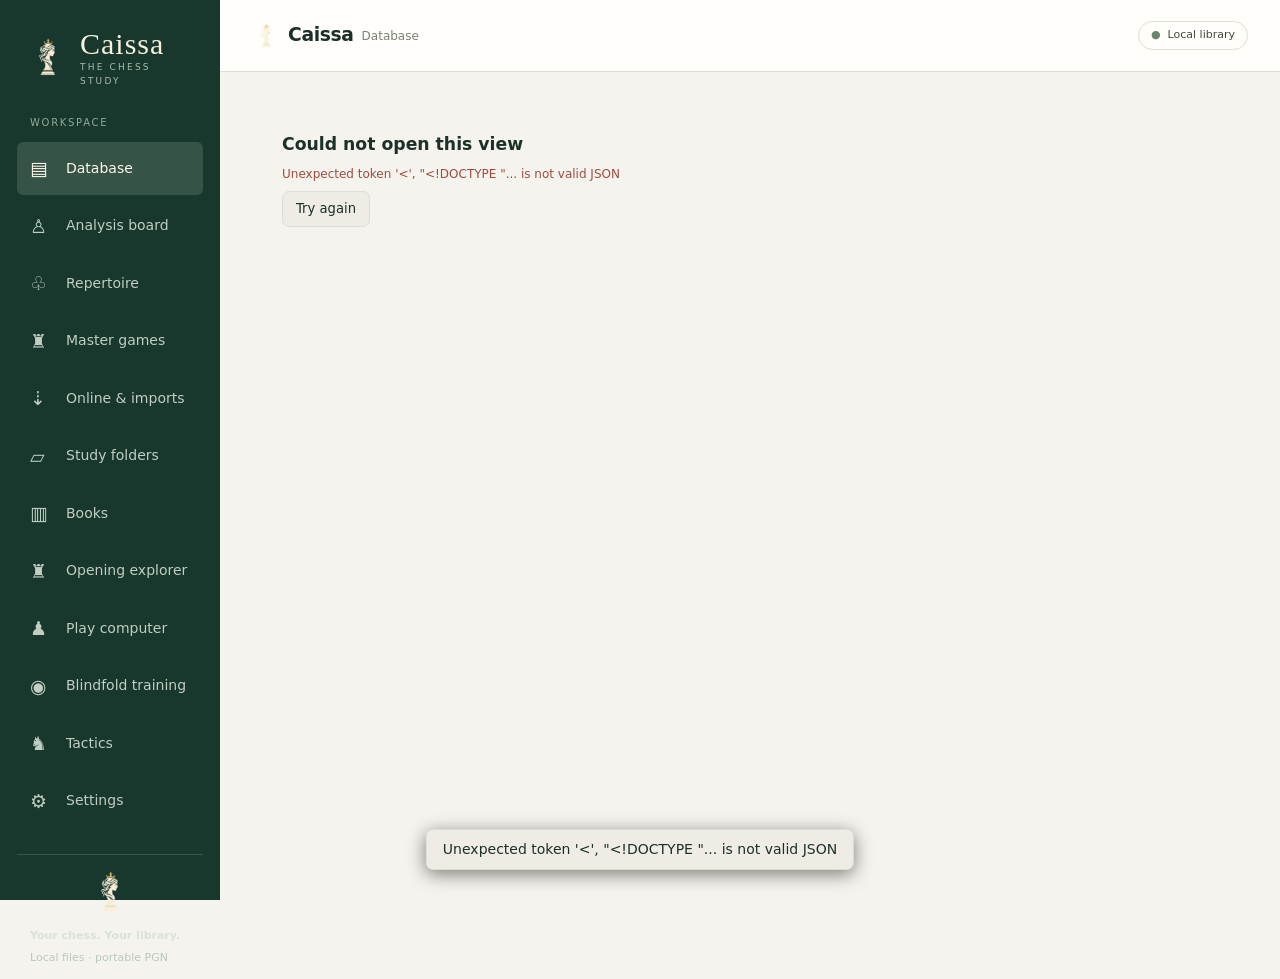
==== commit d8454f00: "adding sounds and UI optimizations" ====
--- a/index.html
+++ b/index.html
@@ -8,6 +8,7 @@
 <link rel="stylesheet" href="css/workspace.css">
 <link rel="stylesheet" href="css/workbench.css">
 <link rel="stylesheet" href="css/library-tools.css">
+<link rel="stylesheet" href="css/polish.css">
 <link rel="icon" href="assets/caissa.ico" sizes="any">
 <link rel="apple-touch-icon" href="assets/caissa-128.png">
 </head>
@@ -63,6 +64,8 @@
 <script src="js/notation.js"></script>
 <script src="js/sounds.js"></script>
 <script src="js/workspace.js"></script>
+<script src="js/computer.js"></script>
+<script src="js/autocomplete.js"></script>
 <script src="js/library-tools.js"></script>
 </body>
 </html>
--- a/css/style.css
+++ b/css/style.css
@@ -172,6 +172,7 @@
 .cg-shapes .shape-blue { stroke: #003088; fill: #003088; }
 .cg-shapes .shape-red { stroke: #882020; fill: #882020; }
 .cg-shapes .shape-yellow { stroke: #e68f00; fill: #e68f00; }
+.cg-shapes .shape-purple { stroke: #6b3fa0; fill: #6b3fa0; }
 
 .cg-coords { position: absolute; inset: 0; pointer-events: none; z-index: 4; }
 .cg-coords coord {
--- a/css/workbench.css
+++ b/css/workbench.css
@@ -11,8 +11,8 @@
 .color-lines .engine-line{border-left:4px solid var(--line-color,var(--accent))}
 /* The four arrow brands, named once so a Stockfish line's score, its border and
    the arrow it draws on the board are always the same colour. */
-:root{--shape-green:#15781b;--shape-blue:#003088;--shape-red:#882020;--shape-yellow:#e68f00}
-.dark-theme{--shape-green:#63bd6c;--shape-blue:#7ba4ec;--shape-red:#e07f77;--shape-yellow:#efac3f}
+:root{--shape-green:#15781b;--shape-blue:#003088;--shape-red:#882020;--shape-yellow:#e68f00;--shape-purple:#6b3fa0}
+.dark-theme{--shape-green:#63bd6c;--shape-blue:#7ba4ec;--shape-red:#e07f77;--shape-yellow:#efac3f;--shape-purple:#b18ad9}
 .engine-line strong{color:var(--line-color,var(--accent))}
 /* Piece treatments, named once: the board filters and the settings thumbnails
    both read these, so a tweak here changes the preview and the real board together. */
@@ -109,3 +109,25 @@
 @media(max-width:1400px){.analysis-grid{grid-template-columns:minmax(260px,var(--board-size,1fr)) minmax(0,1fr)}.dock-splitter{display:none}.dock-side{grid-column:1/-1}}
 @media(max-width:950px){.library-grid{grid-template-columns:minmax(0,1fr) 220px}.library-aside{display:grid}.analysis-grid{grid-template-columns:minmax(0,1fr)}.analysis-board{width:min(100%,var(--board-size,650px))}.dock-main,.dock-side{grid-column:auto}}
 @media(max-width:700px){.library-grid{display:flex;flex-direction:column}.library-aside{order:-1;position:static}.library-aside .preview{display:grid;grid-template-columns:140px 1fr;gap:10px}.library-aside .preview .board-holder{grid-column:1}.library-aside .preview>h3,.library-aside .preview>.eyebrow,.library-aside .preview>p{display:none}}
+
+/* Engine telemetry: a dense grid that stays readable when a reading is missing. */
+.engine-stats{display:grid;grid-template-columns:repeat(auto-fit,minmax(118px,1fr));gap:1px;background:var(--border);border-bottom:1px solid var(--border)}
+.engine-stats .engine-stat{background:var(--bg-2);padding:9px 12px;display:grid;gap:2px;min-width:0}
+.engine-stats small{font-size:9px;letter-spacing:1.1px;text-transform:uppercase;color:var(--text-dim)}
+.engine-stats b{font-size:13px;font-weight:600;color:var(--text-strong);overflow-wrap:anywhere}
+.engine-stats .stat-missing b{font-weight:400;font-size:11px;color:var(--text-dim)}
+/* The dialog itself is the scroll container, so its heading can stay in view. */
+.dialog-head{position:sticky;top:0;z-index:1;display:flex;align-items:flex-start;justify-content:space-between;gap:14px;
+  background:var(--bg-2);margin:-27px -27px 6px;padding:27px 27px 12px}
+.dialog-head h2{margin:0}
+.dialog-close{flex:none;border:1px solid var(--border);background:var(--bg-2);color:var(--text);
+  width:32px;height:32px;border-radius:8px;font-size:19px;line-height:1;cursor:pointer}
+.dialog-close:hover{background:var(--bg-1,#0000000d)}
+/* The lichess study picker: a scrolling list of checkboxes inside a dialog. */
+.study-picker{max-height:320px;overflow:auto;border:1px solid var(--border);border-radius:8px;padding:0 14px;margin-bottom:14px}
+.study-pick{display:flex;align-items:center;gap:10px;cursor:pointer}
+.study-pick input{flex:none}
+/* A game on more than one shelf says so in the list. */
+.multi-collection .collection-more{color:var(--accent,#315e48);font-weight:600}
+.autoimport{margin-top:4px}
+.autoimport .eyebrow{margin-bottom:10px}
--- a/css/library-tools.css
+++ b/css/library-tools.css
@@ -7,6 +7,9 @@
 .local-facts{border-bottom:1px solid var(--border);padding-bottom:12px}.local-facts p{font-size:12px}
 .analysis-grid{grid-template-columns:minmax(260px,var(--board-size,1fr)) minmax(0,1.5fr)}
 .analysis-panels{min-width:0;display:grid;gap:18px}
+.opening-grid{display:grid;grid-template-columns:minmax(0,var(--board-size,520px)) minmax(0,1fr);gap:24px;align-items:start}
+.opening-grid>div{min-width:0}.opening-grid .board-holder{width:100%;max-width:none}
+@media(max-width:950px){.opening-grid{grid-template-columns:minmax(0,1fr)}.opening-grid .board-holder{width:min(100%,var(--board-size,520px))}}
 .panel[data-panel=notation] .panel-body{height:600px}
 .example-filters .field{display:flex;flex-direction:column;align-items:stretch;gap:5px}
 .dock-columns{display:grid;grid-template-columns:minmax(0,var(--dock-main,.85fr)) 9px minmax(0,var(--dock-side,.65fr));gap:12px;align-items:start;min-width:0}
@@ -30,3 +33,54 @@
 .study-overview{display:block}.study-tree{max-width:1000px}.study-tree>section{margin:24px 0}.study-node{border-left:2px solid var(--border);margin:12px 0;padding:8px 12px;background:var(--bg-2);border-radius:5px}.study-node>.study-node{margin-left:24px}.study-node summary{display:flex;gap:12px;align-items:center;cursor:pointer;flex-wrap:wrap}.study-node summary::before{content:'▸'}.study-node[open]>summary::before{content:'▾'}.study-node small{color:var(--text-dim)}.folder-tools{padding:6px 0 12px 20px}.folder-tools .field{max-width:260px}.breadcrumb{font-size:11px;color:var(--text-dim)}.kind-badge{font-size:10px;padding:3px 7px;background:var(--bg-3);border-radius:4px;color:var(--text-dim)}.collection-leaf{display:flex;gap:10px;align-items:center;padding:8px 16px 8px 30px;flex-wrap:wrap}.collection-leaf button{border:0;text-align:left}.unfiled-collections{border-top:1px solid var(--border)}.example-filters{display:grid;grid-template-columns:repeat(2,minmax(0,1fr));gap:8px}.example-filters input,.example-filters select{width:100%;min-width:0}.sound-row{display:flex;align-items:center;gap:15px;flex-wrap:wrap;margin:10px 0}.sound-row .field{min-width:95px;margin:0}
 @media(max-width:1400px){.analysis-grid{grid-template-columns:minmax(260px,var(--board-size,1fr)) minmax(0,1.5fr)}.dock-columns{grid-template-columns:minmax(0,1fr)}.dock-side{grid-column:auto}.dock-splitter{display:none}}
 @media(max-width:950px){.analysis-grid{grid-template-columns:minmax(0,1fr)}.example-filters{grid-template-columns:1fr}}
+
+/* Opening tree: your own results, move by move. */
+.tree-summary{display:grid;gap:12px;margin-top:14px}
+.tree-score{display:flex;align-items:baseline;gap:10px}
+.tree-score strong{font:30px Georgia,serif;color:var(--text-strong)}
+.tree-score small{font-size:11px;color:var(--text-dim)}
+.tree-counts{display:flex;gap:18px;flex-wrap:wrap}
+.tree-counts div{display:grid}
+.tree-counts b{font-size:15px;color:var(--text-strong)}
+.tree-counts small{font-size:10px;letter-spacing:.8px;text-transform:uppercase;color:var(--text-dim)}
+.wdl{display:flex;height:8px;border-radius:4px;overflow:hidden;background:var(--border)}
+.wdl i{display:block;height:100%}
+.wdl .won{background:#4f8a58}.wdl .drew{background:#b9bda9}.wdl .lost{background:#a8574c}
+.tree-move{display:grid;grid-template-columns:64px minmax(0,1fr) 92px;gap:12px;align-items:center;
+  padding:9px 0;border-bottom:1px solid var(--border)}
+.tree-move .tree-san{padding:5px 8px;font-weight:600}
+.tree-bars{display:grid;gap:5px;min-width:0}
+.tree-volume{position:relative;height:17px}
+.tree-volume i{position:absolute;inset:0 auto 0 0;background:color-mix(in srgb,var(--accent) 22%,transparent);border-radius:3px}
+.tree-volume span{position:relative;font-size:11px;color:var(--text);line-height:17px;padding-left:6px}
+.tree-figures{text-align:right}
+.tree-figures b{display:block;font-size:14px;color:var(--text-strong)}
+.tree-figures small{font-size:10px;color:var(--text-dim)}
+.tree-years{display:flex;align-items:flex-end;gap:6px;height:96px;margin:12px 0}
+.tree-year{flex:1;display:flex;flex-direction:column;justify-content:flex-end;align-items:center;height:100%;min-width:18px}
+.tree-year i{display:block;width:100%;border-radius:3px 3px 0 0;background:#b9bda9}
+.tree-year i.good{background:#4f8a58}.tree-year i.poor{background:#a8574c}
+.tree-year small{font-size:9px;color:var(--text-dim);margin-top:4px}
+.tree-weak{display:grid;grid-template-columns:minmax(0,1fr) 120px;gap:10px;align-items:center;
+  padding:10px 0;border-bottom:1px solid var(--border)}
+.tree-weak .wdl{grid-column:1/-1}
+.tree-weak-figures{text-align:right}
+.tree-weak-figures b{display:block;color:#a8574c;font-size:14px}
+.tree-weak-figures small{font-size:10px;color:var(--text-dim)}
+.linkish{border:0;background:none;padding:0;text-align:left;color:var(--text-strong);
+  font:13px Georgia,serif;cursor:pointer;overflow-wrap:anywhere}
+.linkish:hover{text-decoration:underline}
+@media(max-width:700px){.tree-move{grid-template-columns:52px minmax(0,1fr);}
+  .tree-figures{grid-column:1/-1;text-align:left}}
+.tree-path{display:block;font:14px Georgia,serif;line-height:1.9;padding:8px 0}
+.tree-path .linkish{font:inherit}
+.dark-theme .wdl .won{background:#5fa06b}
+.dark-theme .wdl .drew{background:#8b9186}
+.dark-theme .wdl .lost{background:#c2685c}
+.dark-theme .tree-year i{background:#8b9186}
+.dark-theme .tree-year i.good{background:#5fa06b}
+.dark-theme .tree-year i.poor{background:#c2685c}
+.dark-theme .tree-weak-figures b{color:#e0897c}
+.tree-move.chosen,.book-move.chosen{background:color-mix(in srgb,var(--accent) 14%,transparent);
+  border-radius:6px;box-shadow:inset 3px 0 0 var(--accent)}
+.key-hint{margin-top:8px;font-size:11px}
--- a/css/polish.css
+++ b/css/polish.css
@@ -0,0 +1,60 @@
+/* Shared spacing and hierarchy for the study workbench. */
+.desk-body{max-width:1920px;margin:auto;padding-bottom:48px}
+.page-heading{margin-bottom:28px}.page-heading p{max-width:72ch;line-height:1.65}
+.card{border-radius:12px;box-shadow:0 2px 8px #142d2110}
+.card-head{padding:15px 18px}.card-pad,.study-card{padding:22px}
+.section-stack{gap:20px}.btn{min-height:36px;border-radius:7px}.btn:focus-visible,button:focus-visible,summary:focus-visible{outline:3px solid var(--accent);outline-offset:3px}
+.dock-columns>.dock-main{grid-column:1}.dock-columns>.dock-splitter{grid-column:2}.dock-columns>.dock-side{grid-column:3}
+.dock-columns[data-columns=main],.dock-columns[data-columns=side]{grid-template-columns:minmax(0,1fr)}
+.dock-columns[data-columns=side]>.dock-side{grid-column:1}
+.dock>.panel{margin-top:0}
+.analysis-grid .panel{padding:0}
+.analysis-grid .panel[data-panel=notation] .panel-body{height:430px}
+.field{gap:7px}.field>span{font-size:12px;font-weight:600;letter-spacing:.02em}
+input:not([type=checkbox]):not([type=color]),select,textarea{border-radius:7px}
+.section-tabs{display:flex;gap:6px;flex-wrap:wrap;border-bottom:1px solid var(--border);padding-bottom:12px;margin-bottom:24px}
+.section-tabs .active{background:var(--accent);color:white;border-color:var(--accent)}
+.settings-pane{display:grid;gap:22px}.settings-pane .settings-grid{align-items:start}
+.settings-pane .card-pad>.field{display:flex;flex-direction:column;align-items:stretch;margin-bottom:22px}
+.settings-pane .card-pad>.field:has(input[type=checkbox]){flex-direction:row;align-items:center}
+.settings-pane .swatches{gap:8px}.settings-pane .piece-picker{gap:8px}
+.settings-pane .settings-grid>.card:last-child{position:sticky;top:20px}
+.desk-body[data-view=tactics] .cards-grid{grid-template-columns:repeat(2,minmax(0,1fr))}
+.desk-body[data-view=tactics]:after{content:'';display:block;width:88px;height:88px;background:url('../assets/caissa-128.png') center/contain no-repeat;margin:40px auto;opacity:.65}
+.desk-body[data-view=masters]>.card{margin-bottom:22px}
+.desk-body[data-view=masters]>.card .card-pad{display:grid;grid-template-columns:repeat(2,minmax(0,1fr));gap:12px 24px}
+.desk-body[data-view=masters]>.card .card-pad>.btn{justify-self:start;align-self:end}
+.desk-body[data-view=masters] .field{display:flex;flex-direction:column;align-items:stretch;flex:1}
+.desk-body[data-view=masters]>.card .card-pad>p,.desk-body[data-view=masters]>.card .card-pad>div:last-child{grid-column:1/-1}
+.suggestions{position:fixed;z-index:10020;max-height:290px;overflow:auto;background:var(--bg-2);border:1px solid var(--border);border-radius:9px;box-shadow:0 10px 28px #0003;padding:5px}
+.suggestions [role=option]{padding:10px 12px;cursor:pointer;border-radius:5px;display:flex;flex-direction:column;gap:3px}
+.suggestions [role=option]:hover,.suggestions [aria-selected=true]{background:var(--accent);color:white}
+.suggestions small{font-size:11px;opacity:.8}
+.live-switch{display:flex;gap:9px;align-items:center;position:relative;cursor:pointer;padding:8px 12px;border:1px solid var(--border);border-radius:8px;background:var(--bg-2)}
+.live-switch input{position:absolute;opacity:0;width:34px!important;min-width:34px!important;height:20px!important;z-index:1;cursor:pointer}
+.switch-track{width:34px;height:20px;border-radius:20px;background:#828982;position:relative;flex:none}
+.switch-track:after{content:'';position:absolute;width:14px;height:14px;left:3px;top:3px;border-radius:50%;background:white;transition:transform .15s}
+.live-switch:has(input:checked){border-color:var(--accent);box-shadow:0 0 0 2px color-mix(in srgb,var(--accent) 18%,transparent)}
+.live-switch input:checked+.switch-track{background:var(--accent)}.live-switch input:checked+.switch-track:after{transform:translateX(14px)}
+.live-switch:has(input:focus-visible){outline:3px solid var(--accent);outline-offset:2px}
+.engine-usage{border-top:1px solid var(--border);margin-top:12px}.engine-usage summary{padding:12px 16px;cursor:pointer;font-size:12px;color:var(--text-dim)}
+.engine-usage .engine-stats{padding:12px}.engine-usage p{padding:0 16px 12px}
+.branch-picker{display:flex;flex-wrap:wrap;gap:5px;padding:10px 12px;border-top:1px solid var(--border);flex:none;background:var(--bg-2)}
+.branch-picker[hidden]{display:none}.branch-picker button{border:1px solid var(--border);border-radius:6px;padding:7px 10px;background:transparent;color:var(--text)}
+.branch-picker button.active{background:var(--accent);color:white;border-color:var(--accent)}
+.context-tabs{padding:10px;gap:5px;background:var(--bg-2);position:sticky;top:0;z-index:2}
+.context-tabs button{border-radius:6px;padding:8px 12px}.context-body{padding:20px}.context-body h3{margin:18px 0 10px}
+.context-body .book-move{padding:10px 0;gap:12px}.example-filters{padding:14px;background:var(--bg-2);border-radius:8px;margin:14px 0}
+.history-game{display:grid;grid-template-columns:85px 1fr;align-items:center;gap:5px 12px;padding:12px 0;border-bottom:1px solid var(--border)}
+.history-game>span{font-size:12px;color:var(--text-dim)}.history-game .btn{text-align:left;justify-content:start}.history-game small{grid-column:2;color:var(--text-dim)}
+.collection-leaf{border-radius:7px;margin:6px 0;padding:11px!important;border-left:3px solid #b28a43}
+.collection-leaf.indexed{border-left-color:var(--accent);background:color-mix(in srgb,var(--accent) 7%,transparent)}
+.index-badge{font-size:10px;font-weight:700;letter-spacing:.03em;border:1px solid var(--border);padding:4px 7px;border-radius:20px;white-space:nowrap}
+.indexed .index-badge{color:var(--accent)}.needs-index .index-badge{color:#936d29}
+.import-history{margin:26px 0 0}.import-history .context-item{flex-wrap:wrap}
+.computer-grid{display:grid;grid-template-columns:minmax(280px,580px) minmax(260px,1fr);gap:24px;align-items:start}
+.computer-grid .board-holder{width:100%;margin-bottom:20px}.computer-status{font-weight:600;padding:14px 0;border-top:1px solid var(--border);margin-top:18px}
+.computer-moves{display:grid;grid-template-columns:1fr 1fr;gap:8px;padding:14px 0;max-height:280px;overflow:auto}.computer-moves span{padding:6px 8px;background:var(--bg-2);border-radius:4px}
+@media(max-width:1000px){.computer-grid{grid-template-columns:1fr}.settings-pane .settings-grid>.card:last-child{position:static}}
+@media(max-width:1400px){.dock-columns>.dock-main,.dock-columns>.dock-side{grid-column:1}}
+@media(max-width:650px){.desk-body[data-view=tactics] .cards-grid,.desk-body[data-view=masters]>.card .card-pad{grid-template-columns:1fr}.collection-leaf{flex-wrap:wrap}.card-pad,.study-card{padding:16px}}
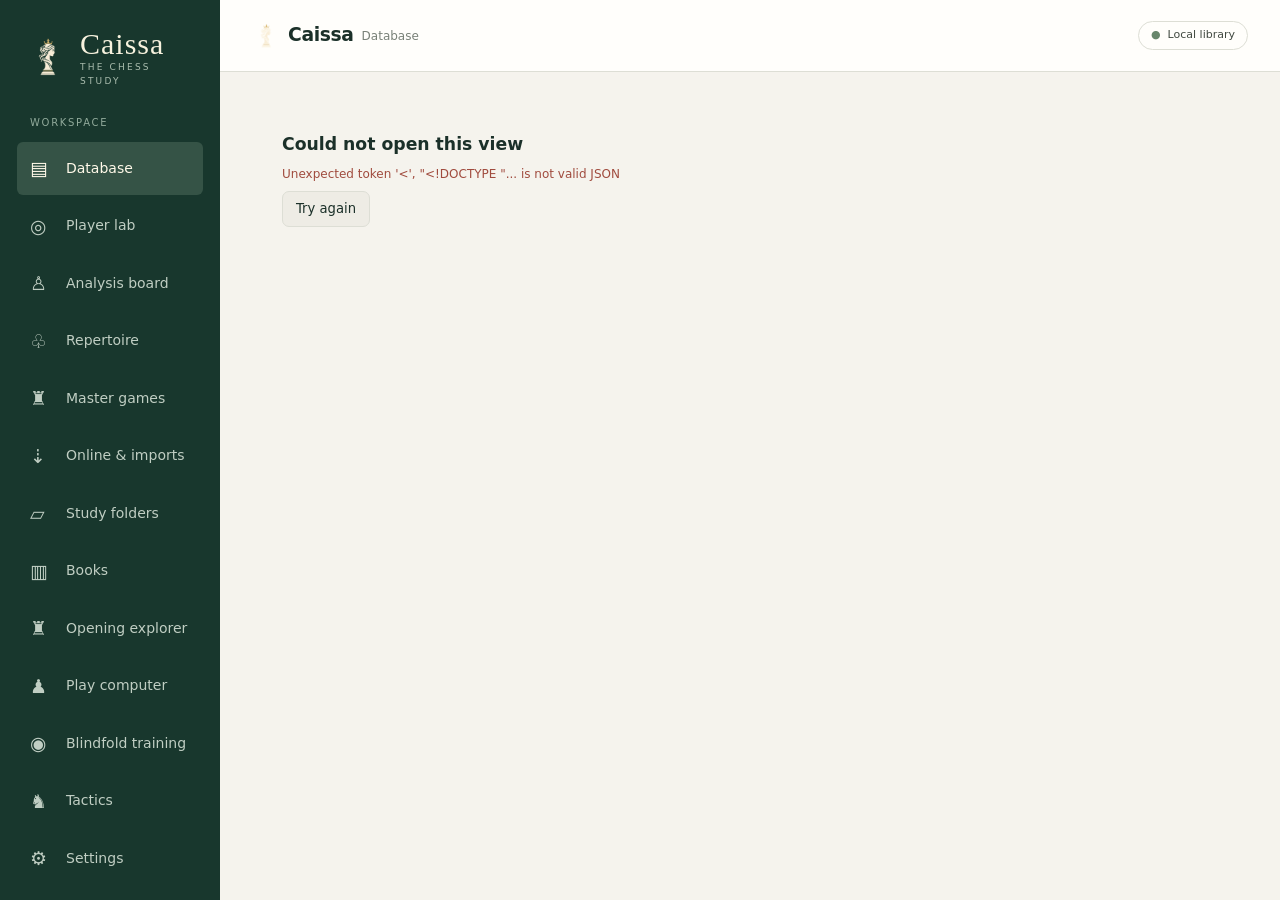
==== commit 3e32bf3a: "fixing reptoire" ====
--- a/index.html
+++ b/index.html
@@ -63,7 +63,9 @@
 <script src="js/drills/l7.js"></script>
 <script src="js/notation.js"></script>
 <script src="js/sounds.js"></script>
+<script src="js/job-progress.js"></script>
 <script src="js/workspace.js"></script>
+<script src="js/scouting.js"></script>
 <script src="js/computer.js"></script>
 <script src="js/autocomplete.js"></script>
 <script src="js/library-tools.js"></script>
--- a/css/workspace.css
+++ b/css/workspace.css
@@ -1,3 +1,30 @@
 :root{--bg:#f5f3ed;--bg-2:#fffefb;--bg-3:#eeece5;--border:#ddded5;--text:#414940;--text-strong:#1b3029;--text-dim:#798178;--accent:#32694f;--good:#32694f;--light-sq:#ecebd9;--dark-sq:#73917c;--radius:7px}
 [hidden]{display:none!important}body{font-size:14px}button,input,select,textarea{font:inherit}button{cursor:pointer}button:disabled{cursor:default;opacity:.45}button:focus-visible,a:focus-visible,input:focus-visible,select:focus-visible,textarea:focus-visible{outline:2px solid #b29351;outline-offset:3px}
 #workspace{display:grid;grid-template-columns:220px minmax(0,1fr);min-height:100vh}.sidebar{background:#18372d;color:#b8c7bc;padding:27px 17px;display:flex;flex-direction:column;gap:27px;position:sticky;top:0;height:100vh}.caissa-brand{display:flex;align-items:center;gap:10px;color:#f7f2de;padding:0 8px}.caissa-brand img{width:45px;height:45px;border-radius:10px}.caissa-brand strong{font:30px Georgia,serif;letter-spacing:1px}.caissa-brand small{display:block;font-size:9px;letter-spacing:2.2px;color:#aabdae}.nav-label{font-size:10px;letter-spacing:1.7px;text-transform:uppercase;padding:0 13px;color:#91aa9b}.module-nav{display:grid;gap:5px;margin-top:12px}.module-nav button{display:flex;align-items:center;gap:13px;background:none;border:0;color:#c0cec3;padding:12px 13px;text-align:left;border-radius:6px}.module-nav button span{font-size:19px;width:23px}.module-nav button.active{background:#355346;color:#fff9e9}.module-nav button:hover{background:#29493c}.sidebar-foot{margin-top:auto;font-size:11px;padding:13px;border-top:1px solid #3a5548}.sidebar-foot b{color:#d8e2d7;display:block;margin-bottom:5px}.desk{min-width:0}.desk-top{height:72px;border-bottom:1px solid var(--border);display:flex;align-items:center;justify-content:space-between;padding:0 32px;background:#fffefb}.crumb{font-size:12px;color:var(--text-dim)}.crumb strong{color:var(--text-strong);font-weight:500}.local-badge{font-size:11px;border:1px solid var(--border);border-radius:20px;padding:5px 12px}.local-badge::before{content:'●';color:#67866b;margin-right:7px}.desk-body{padding:30px 32px 55px;max-width:1800px;margin:auto}.page-heading{display:flex;align-items:center;justify-content:space-between;gap:20px;margin-bottom:24px}.eyebrow{font-size:10px;font-weight:600;letter-spacing:2px;color:#819080;text-transform:uppercase;margin-bottom:6px}.page-heading h1{font:32px Georgia,serif;margin:0 0 5px}.page-heading p{font-size:12px;color:var(--text-dim);margin:0}.toolbar{display:flex;gap:8px;align-items:center;flex-wrap:wrap}.btn{padding:8px 13px;border:1px solid var(--border);background:var(--bg-2);color:var(--text-strong);border-radius:6px}.btn.primary{background:#315e48;color:#fffdf3;border-color:#315e48}.btn:hover{filter:brightness(.97)}.btn.danger{color:#a44c42}.card{border:1px solid var(--border);background:var(--bg-2);border-radius:9px;overflow:hidden}.card-pad{padding:20px}.card-head{padding:15px 19px;border-bottom:1px solid var(--border);display:flex;align-items:center;justify-content:space-between}.card-head h2{font-size:13px;margin:0}.stat-grid{display:grid;grid-template-columns:repeat(4,1fr);gap:15px;margin-bottom:25px}.metric{padding:19px 22px}.metric small{font-size:11px;color:var(--text-dim)}.metric strong{display:block;font:29px Georgia,serif;margin:6px 0;color:var(--text-strong)}.metric span{font-size:11px;color:var(--text-dim)}.library-grid{display:grid;grid-template-columns:minmax(0,1fr) 285px;gap:22px}.filters{padding:15px;display:flex;gap:9px;border-bottom:1px solid var(--border);flex-wrap:wrap}.filters input{flex:1;min-width:180px}input,select,textarea{background:var(--bg-2);color:var(--text);border:1px solid var(--border);border-radius:5px;padding:9px 11px}textarea{width:100%;resize:vertical}.table-scroll{overflow:auto}table.games{width:100%;border-collapse:collapse;white-space:nowrap;font-size:12px}table.games th{font-size:10px;letter-spacing:.7px;text-transform:uppercase;color:var(--text-dim);background:#f8f8f2;text-align:left;font-weight:500;padding:13px 15px}table.games td{padding:15px;border-top:1px solid #eeeee6}table.games tbody tr{cursor:pointer}table.games tbody tr:hover,table.games tbody tr.selected{background:#edf2e9}.player-name{font-weight:600;color:var(--text-strong)}.subline{font-size:10px;color:var(--text-dim);margin-top:3px}.result-pill{padding:4px 8px;background:#eff1e8;border-radius:4px;color:#466048;font-size:11px}.pagination{padding:12px 16px;display:flex;justify-content:space-between;align-items:center;font-size:11px;color:var(--text-dim);border-top:1px solid var(--border)}.empty{padding:48px 25px;text-align:center;color:var(--text-dim)}.empty h3{font:22px Georgia,serif;color:var(--text-strong)}.empty p{max-width:390px;margin:10px auto 20px;font-size:12px}.preview{padding:18px}.preview .board-holder{width:100%;margin:15px auto}.preview h3{font:19px Georgia,serif}.section-stack{display:grid;gap:18px;align-content:start}.note-card{background:#eeefe3;border:1px solid #dfe2d2;border-radius:9px;padding:20px}.note-card h3{font:18px Georgia,serif}.note-card p{font-size:12px;line-height:1.7;color:#6a7667}.analysis-grid{display:grid;grid-template-columns:minmax(340px,1fr) minmax(300px,.85fr) minmax(235px,.65fr);gap:20px;align-items:start}.analysis-board{max-width:690px}.analysis-board .board-holder{width:100%;max-width:none}.player-strip{padding:12px 4px;display:flex;justify-content:space-between;font-size:12px}.player-strip b{font-weight:600}.board-navigation{display:flex;justify-content:center;gap:6px;padding:15px 0}.move-tree{max-height:310px;overflow:auto;padding:15px;font:14px Georgia,serif;line-height:2.25}.move-tree button{border:0;background:transparent;padding:3px 6px;color:var(--text-strong);font:inherit;border-radius:4px}.move-tree button.current{background:#315e48;color:white}.move-tree .variation{margin:6px 0 6px 15px;border-left:2px solid #dadfcf;padding-left:10px;font-size:13px;color:var(--text-dim)}.move-comment{color:#758574;font:11px 'Segoe UI',sans-serif;margin:0 7px}.editor{padding:16px;display:grid;gap:10px;border-top:1px solid var(--border)}.engine-line{padding:12px 17px;border-bottom:1px solid #eeeee6;font-size:12px;line-height:1.8}.engine-line strong{display:inline-block;min-width:48px;color:#315e48}.engine-line small{color:var(--text-dim)}.context-tabs{display:flex;border-bottom:1px solid var(--border)}.context-tabs button{flex:1;padding:12px 6px;border:0;background:none;font-size:11px;color:var(--text-dim)}.context-tabs button.active{color:var(--accent);border-bottom:2px solid var(--accent)}.context-body{padding:17px;max-height:650px;overflow:auto;font-size:12px}.context-item{padding:11px 0;border-bottom:1px solid #eceee4}.context-item a{display:block;font-weight:500}.muted{color:var(--text-dim);font-size:12px}.fen{font:10px Consolas,monospace;overflow-wrap:anywhere;color:var(--text-dim);padding:10px 0}.cards-grid{display:grid;grid-template-columns:repeat(auto-fit,minmax(255px,1fr));gap:18px}.study-card{padding:23px;display:grid;gap:12px}.study-card h3{font:22px Georgia,serif;margin:0}.study-card .folder-icon{font-size:28px;color:#9b9865}.field{display:grid;gap:6px;font-size:12px;margin-bottom:14px}.field>span{font-weight:600}.settings-grid{display:grid;grid-template-columns:1fr 1fr;gap:25px}.swatches{display:flex;gap:12px;flex-wrap:wrap}.swatch{padding:6px;border:2px solid transparent;background:none;border-radius:7px}.swatch.active{border-color:#315e48}.swatch span{display:block;width:62px;height:44px;border-radius:3px}.swatch small{display:block;margin-top:5px;font-size:10px;color:var(--text)}.dialog-backdrop{border:0;padding:0;border-radius:12px;width:min(620px,90vw);background:var(--bg-2);color:var(--text);box-shadow:0 20px 80px #132d2933}.dialog-backdrop::backdrop{background:#17312666;backdrop-filter:blur(3px)}.dialog-content{padding:27px}.dialog-content h2{font:25px Georgia,serif}.dialog-actions{display:flex;justify-content:flex-end;gap:8px;margin-top:22px}.error-message{color:#a04b3e;font-size:12px;white-space:pre-wrap}.status-message{font-size:12px;color:#4e6f51;margin:10px 0}.theme-coordinates-off .cg-coords{display:none}.piece-outline .cg-pieces piece{filter:var(--treat-outline)}.piece-wood .cg-pieces piece{filter:var(--treat-wood)}.piece-slate .cg-pieces piece{filter:var(--treat-slate)}#trainer{padding-left:220px}#trainer header.top{background:#fffefb}#trainer main{padding:25px}body.training #workspace{min-height:0}body.training .desk{display:none}body.training .sidebar{position:fixed;width:220px;z-index:2}#trainer .bottom{font-size:11px}.timeline-bar{display:flex;align-items:center;gap:10px;margin:10px 0}.timeline-bar i{height:9px;background:#809778;border-radius:2px;min-width:2px}.drill-prompt{font:26px Georgia,serif;margin:20px 0}.progress-track{height:5px;background:#e6e9df;border-radius:5px;overflow:hidden}.progress-track span{display:block;height:100%;background:#698964}.online-frame{width:100%;height:70vh;border:1px solid var(--border);border-radius:8px}.view-error{padding:30px}.busy{opacity:.6;pointer-events:none}@media(max-width:1250px){.analysis-grid{grid-template-columns:1fr 1fr}.analysis-context{grid-column:1/-1}.library-grid{grid-template-columns:minmax(0,1fr) 245px}.desk-body{padding:24px}.sidebar{padding:25px 12px}#workspace{grid-template-columns:195px 1fr}#trainer{padding-left:195px}body.training .sidebar{width:195px}}@media(max-width:950px){.library-grid{grid-template-columns:1fr}.library-aside{display:none}.stat-grid{grid-template-columns:repeat(2,1fr)}.settings-grid{grid-template-columns:1fr}.analysis-grid{grid-template-columns:1fr}.analysis-context{grid-column:auto}.desk-top{padding:0 20px}.page-heading{align-items:flex-start}.page-heading h1{font-size:28px}}
+/* Player evidence stays readable at narrow widths and when printed. */
+.scouting-section { padding: 20px; margin: 16px 0; }
+.scouting-section h2 { margin-bottom: 12px; }
+.scouting-section p { margin: 10px 0; }
+.scouting-section .table-scroll { overflow-x: auto; }
+.scouting-section th, .scouting-section td { padding: 10px; text-align: left; }
+.scouting-drill { padding: 14px 0; border-bottom: 1px solid var(--border, #8885); }
+.scouting-drill .field { max-width: 320px; }
+.board-access { display: flex; gap: 6px; flex-wrap: wrap; margin: 8px 0; }
+.board-access input { width: 110px; }
+.board-access input[type=checkbox] { width: auto; }
+.board-access [role=status] { overflow-wrap: anywhere; font-size: 12px; }
+.sidebar { overflow-y: auto; }
+.scouting-print { display: none; }
+@media print {
+  body:has(.scouting-report) .sidebar, body:has(.scouting-report) .filters,
+  .scouting-report button, .scouting-report input { display: none !important; }
+  .scouting-section { break-inside: avoid; }
+  body:has(.scouting-report) #workspace { display: block; }
+  body:has(.scouting-report) .desk-top,
+  body:has(.scouting-report) .scouting-section,
+  body:has(.scouting-report) .page-heading { display: none !important; }
+  .scouting-print { display: block; color: #000; font: 10pt/1.35 sans-serif; }
+  .scouting-print h1 { font-size: 20pt; }
+  .scouting-print h2 { font-size: 13pt; margin-top: 12pt; }
+  .scouting-print p { margin: 5pt 0; }
+}
--- a/css/workbench.css
+++ b/css/workbench.css
@@ -54,13 +54,19 @@
 .panel-grip{position:absolute;left:0;right:0;bottom:0;height:9px;border:0;padding:0;background:none;cursor:ns-resize;touch-action:none}
 .panel-grip:hover{background:linear-gradient(var(--accent),var(--accent)) center/60px 3px no-repeat}
 /* Import progress, pinned to the window so it outlives the view that started it. */
-.import-banner{position:fixed;right:22px;bottom:22px;z-index:40;width:288px;padding:14px 16px;border:1px solid var(--border);border-radius:9px;background:var(--bg-2);box-shadow:0 14px 40px #132d2933}
-.import-banner strong{display:block;font-size:12px;color:var(--text-strong);margin-bottom:9px}
-.import-banner small{display:block;margin-top:7px;font-size:11px;color:var(--text-dim)}
-.import-banner .progress-track span{transition:width 200ms linear}
-.import-banner .progress-track.indeterminate span{width:38%;animation:caissa-drift 1.2s ease-in-out infinite}
-@keyframes caissa-drift{0%{margin-left:0}50%{margin-left:62%}100%{margin-left:0}}
-@media(prefers-reduced-motion:reduce){.import-banner .progress-track.indeterminate span{animation:none;width:100%}}
+.job-progress{position:fixed;right:22px;bottom:22px;z-index:100;width:min(340px,calc(100vw - 32px));display:grid;gap:10px}
+.job-progress-card{padding:14px 16px;border:1px solid var(--border);border-radius:9px;background:var(--bg-2);box-shadow:0 14px 40px #132d2933}
+.job-progress-heading{display:flex;align-items:center;justify-content:space-between;gap:8px;margin-bottom:9px}
+.job-progress-heading strong{font-size:12px;color:var(--text-strong);overflow-wrap:anywhere}
+.job-progress-heading button{border:0;background:none;color:var(--text-dim);font-size:20px;cursor:pointer}
+.job-progress-card small{display:block;margin-top:7px;font-size:12px;color:var(--text-dim);line-height:1.5}
+.job-progress-card progress{display:block;appearance:none;width:100%;height:8px;border:0;border-radius:6px;overflow:hidden;background:var(--border);accent-color:var(--accent)}
+.job-progress-card progress[hidden]{display:none}
+.job-progress-card progress::-webkit-progress-bar{background:var(--border)}
+.job-progress-card progress::-webkit-progress-value{background:var(--accent);transition:width .2s linear}
+.job-progress-card progress::-moz-progress-bar{background:var(--accent)}
+.job-progress-card[data-state=error]{border-color:#a44c42}
+@media print{.job-progress{display:none}}
 /* Engine evaluations carried in the PGN, shown against the move they belong to. */
 .move-cell{display:flex;align-items:baseline;gap:5px;min-width:0}
 .move-cell>button{min-width:0;overflow:hidden;text-overflow:ellipsis}
@@ -131,3 +137,4 @@
 .multi-collection .collection-more{color:var(--accent,#315e48);font-weight:600}
 .autoimport{margin-top:4px}
 .autoimport .eyebrow{margin-bottom:10px}
+
--- a/css/library-tools.css
+++ b/css/library-tools.css
@@ -84,3 +84,22 @@
 .tree-move.chosen,.book-move.chosen{background:color-mix(in srgb,var(--accent) 14%,transparent);
   border-radius:6px;box-shadow:inset 3px 0 0 var(--accent)}
 .key-hint{margin-top:8px;font-size:11px}
+
+/* Compact game notation: the main line is bold, alternatives are bracketed paragraphs. */
+.move-tree .notation-lines>.move-cell .move-token button{font-weight:700}
+.move-tree details.variation{position:relative;margin:5px 0 5px 8px;padding:0 0 0 15px;border:0;border-left:1px solid var(--border);background:transparent;font-size:.95em}
+.move-tree details.variation details.variation{margin-left:0;font-size:inherit}
+.move-tree details.variation>summary{cursor:pointer;font-size:inherit;color:var(--text-dim);padding:0;line-height:1.8}
+.move-tree details.variation[open]>summary{position:absolute;left:0;top:0;width:14px}
+.move-tree details.variation[open]>summary .branch-preview{display:none}
+.move-tree .variation-line{display:block;padding:0;line-height:1.9}
+.move-tree .variation-line::before{content:'[';color:var(--text-dim)}
+.move-tree .variation-line::after{content:']';color:var(--text-dim)}
+.move-tree .variation-line .move-cell{display:inline;white-space:normal}
+.move-tree .variation-line .move-token{display:inline-flex;align-items:baseline}
+.move-tree .variation-line button{font-weight:400}
+.move-tree .variation-line .move-note{display:inline;margin:0 5px;font-size:12px}
+
+.color-lines .move-tree details.variation{border-left-color:#4682b4}
+.color-lines .move-tree details.variation details.variation{border-left-color:#c05a55}
+.color-lines .move-tree details.variation details.variation details.variation{border-left-color:#b99732}
--- a/css/polish.css
+++ b/css/polish.css
@@ -9,7 +9,7 @@
 .dock-columns[data-columns=side]>.dock-side{grid-column:1}
 .dock>.panel{margin-top:0}
 .analysis-grid .panel{padding:0}
-.analysis-grid .panel[data-panel=notation] .panel-body{height:430px}
+.analysis-grid .panel[data-panel=notation] .panel-body{height:600px}
 .field{gap:7px}.field>span{font-size:12px;font-weight:600;letter-spacing:.02em}
 input:not([type=checkbox]):not([type=color]),select,textarea{border-radius:7px}
 .section-tabs{display:flex;gap:6px;flex-wrap:wrap;border-bottom:1px solid var(--border);padding-bottom:12px;margin-bottom:24px}
@@ -52,9 +52,9 @@
 .index-badge{font-size:10px;font-weight:700;letter-spacing:.03em;border:1px solid var(--border);padding:4px 7px;border-radius:20px;white-space:nowrap}
 .indexed .index-badge{color:var(--accent)}.needs-index .index-badge{color:#936d29}
 .import-history{margin:26px 0 0}.import-history .context-item{flex-wrap:wrap}
-.computer-grid{display:grid;grid-template-columns:minmax(280px,580px) minmax(260px,1fr);gap:24px;align-items:start}
+.computer-grid{display:grid;grid-template-columns:minmax(280px,var(--board-size,580px)) minmax(260px,1fr);gap:24px;align-items:start}
 .computer-grid .board-holder{width:100%;margin-bottom:20px}.computer-status{font-weight:600;padding:14px 0;border-top:1px solid var(--border);margin-top:18px}
 .computer-moves{display:grid;grid-template-columns:1fr 1fr;gap:8px;padding:14px 0;max-height:280px;overflow:auto}.computer-moves span{padding:6px 8px;background:var(--bg-2);border-radius:4px}
-@media(max-width:1000px){.computer-grid{grid-template-columns:1fr}.settings-pane .settings-grid>.card:last-child{position:static}}
+@media(max-width:1000px){.computer-grid{grid-template-columns:1fr}.computer-grid .board-holder{width:min(100%,var(--board-size,580px))}.settings-pane .settings-grid>.card:last-child{position:static}}
 @media(max-width:1400px){.dock-columns>.dock-main,.dock-columns>.dock-side{grid-column:1}}
 @media(max-width:650px){.desk-body[data-view=tactics] .cards-grid,.desk-body[data-view=masters]>.card .card-pad{grid-template-columns:1fr}.collection-leaf{flex-wrap:wrap}.card-pad,.study-card{padding:16px}}
